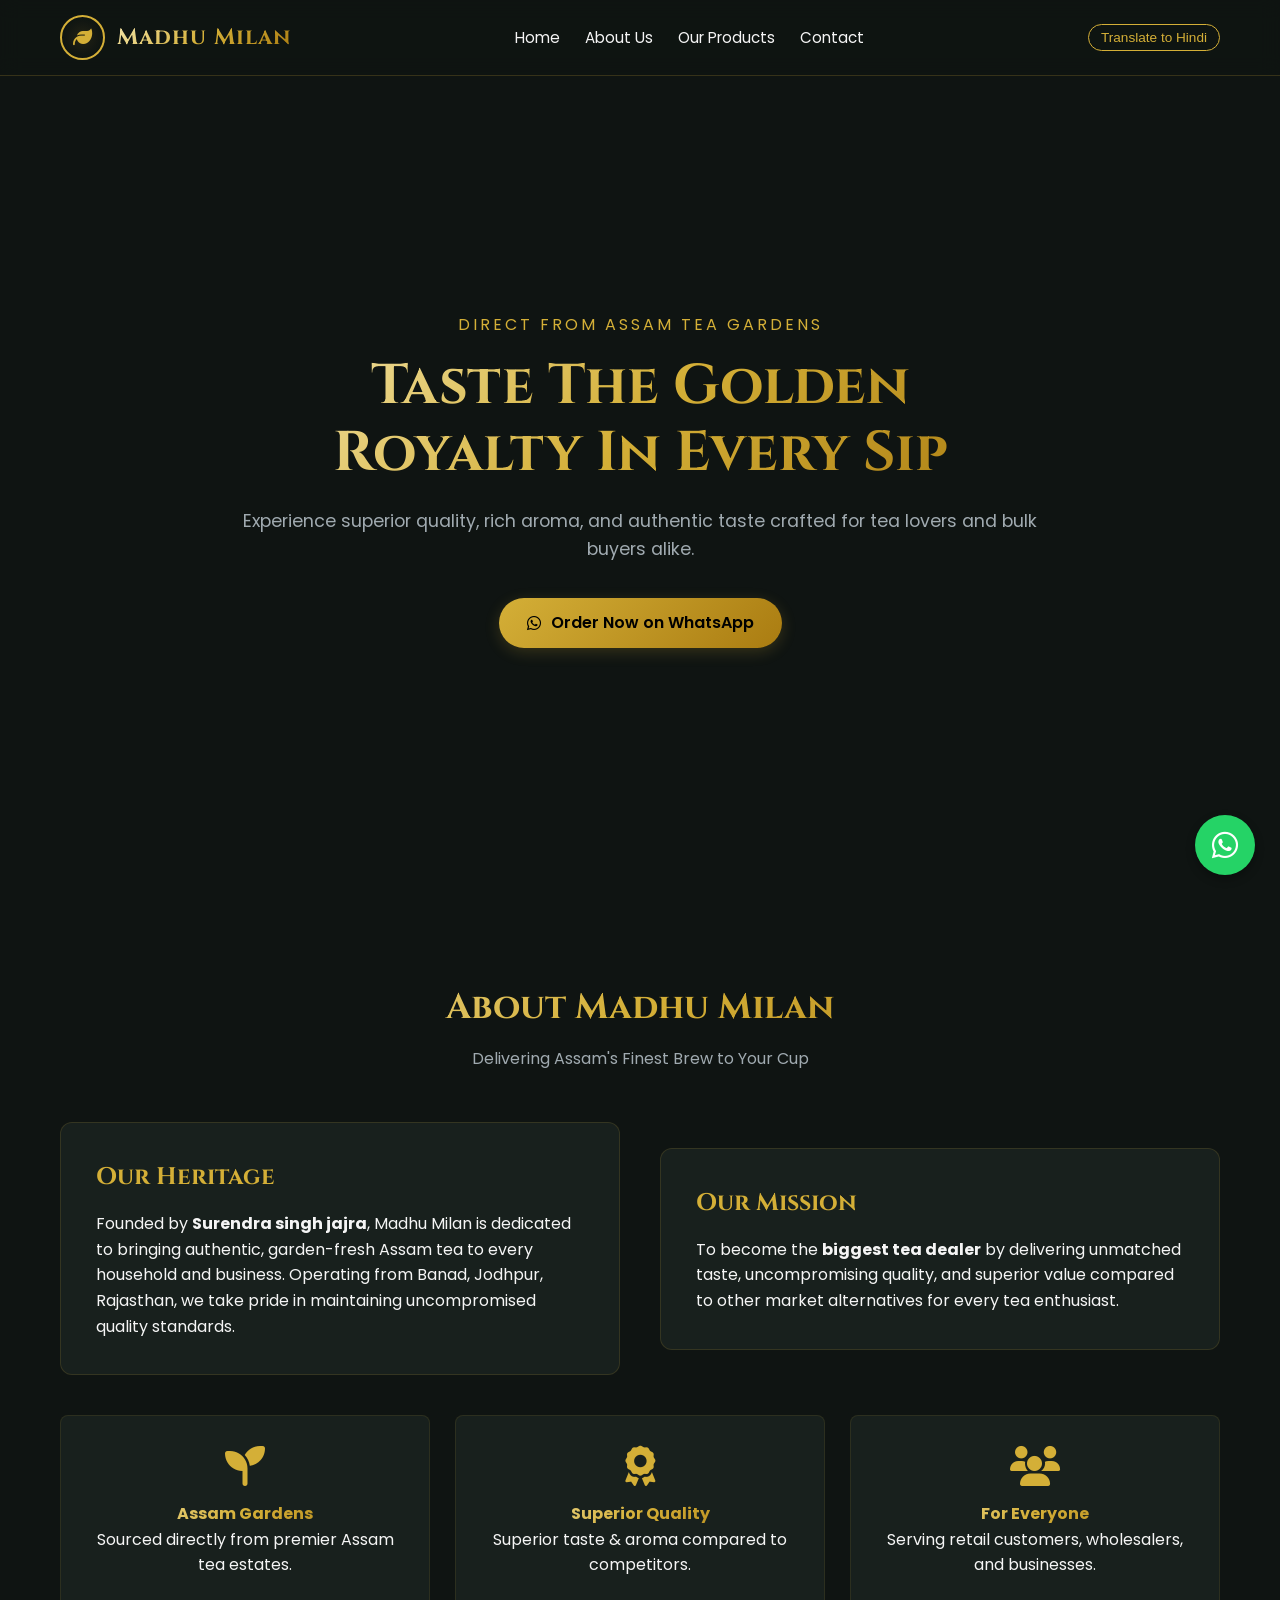
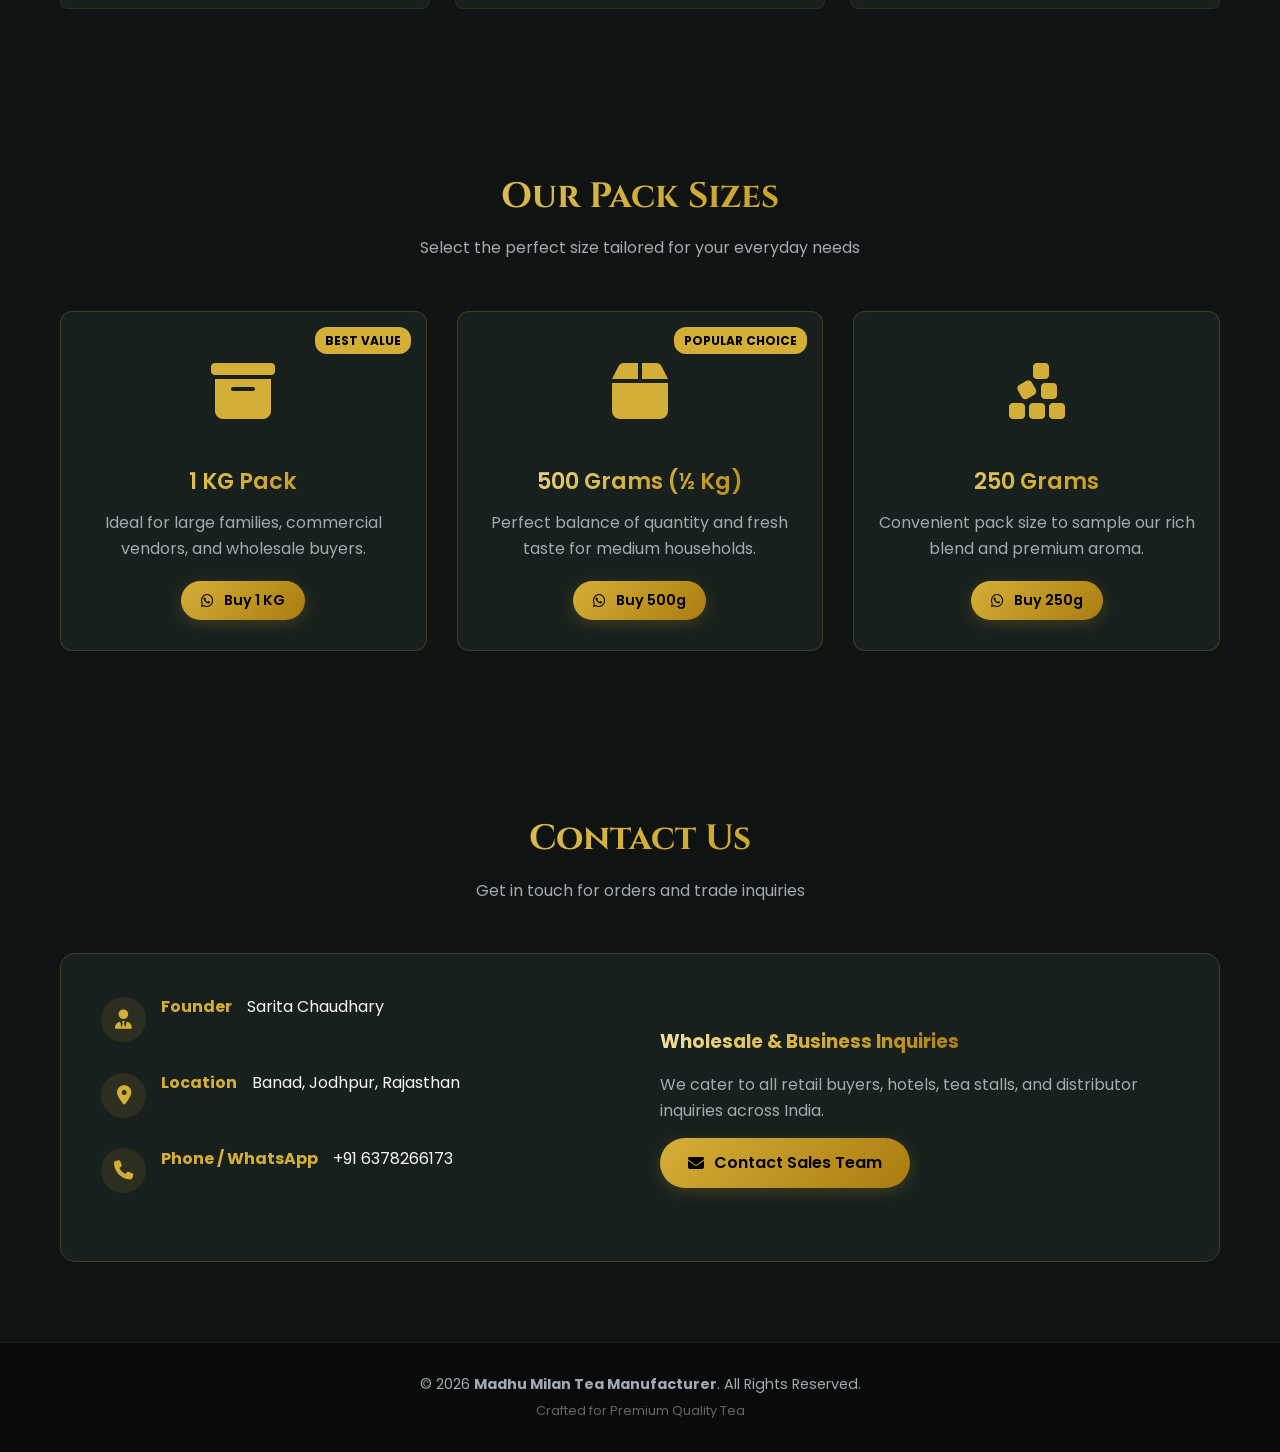
==== index.html @ 07d6284e "Update founder's name in about section" ====
<!DOCTYPE html>
<html lang="en">
<head>
    <meta charset="UTF-8">
    <meta name="viewport" content="width=device-width, initial-scale=1.0">
    <title>Madhu Milan Tea | Premium Assam Tea</title>
    <!-- Google Fonts -->
    <link rel="preconnect" href="https://fonts.googleapis.com">
    <link rel="preconnect" href="https://fonts.gstatic.com" crossorigin>
    <link href="https://fonts.googleapis.com/css2?family=Cinzel:wght@500;700&family=Poppins:wght@300;400;600&family=Rozha+One&display=swap" rel="stylesheet">
    <!-- FontAwesome Icons -->
    <link rel="stylesheet" href="https://cdnjs.cloudflare.com/ajax/libs/font-awesome/6.4.0/css/all.min.css">
    
    <style>
        /* Modern CSS Reset & Gold Theme Variables */
        :root {
            --gold-primary: #D4AF37;
            --gold-light: #F3E5AB;
            --gold-dark: #AA7C11;
            --dark-bg: #0F1412;
            --card-bg: #18201D;
            --text-light: #F5F5F5;
            --text-muted: #A0AAB0;
            --font-heading: 'Cinzel', serif;
            --font-body: 'Poppins', sans-serif;
            --font-hindi: 'Rozha One', serif;
        }

        * {
            margin: 0;
            padding: 0;
            box-sizing: border-box;
            scroll-behavior: smooth;
        }

        body {
            background-color: var(--dark-bg);
            color: var(--text-light);
            font-family: var(--font-body);
            line-height: 1.6;
            overflow-x: hidden;
        }

        /* Gold Gradient Elements */
        .gold-text {
            background: linear-gradient(135deg, var(--gold-light), var(--gold-primary), var(--gold-dark));
            -webkit-background-clip: text;
            -webkit-text-fill-color: transparent;
        }

        .gold-btn {
            background: linear-gradient(135deg, var(--gold-primary), var(--gold-dark));
            color: #000;
            padding: 12px 28px;
            border: none;
            border-radius: 30px;
            font-weight: 600;
            cursor: pointer;
            transition: all 0.3s ease;
            text-decoration: none;
            display: inline-flex;
            align-items: center;
            gap: 10px;
            box-shadow: 0 4px 15px rgba(212, 175, 55, 0.2);
        }

        .gold-btn:hover {
            transform: translateY(-2px);
            box-shadow: 0 6px 20px rgba(212, 175, 55, 0.4);
            background: linear-gradient(135deg, #E6C200, var(--gold-primary));
        }

        /* Header / Navigation */
        header {
            position: fixed;
            top: 0;
            width: 100%;
            background: rgba(15, 20, 18, 0.9);
            backdrop-filter: blur(10px);
            z-index: 1000;
            border-bottom: 1px solid rgba(212, 175, 55, 0.2);
        }

        .navbar {
            display: flex;
            justify-content: space-between;
            align-items: center;
            max-width: 1200px;
            margin: 0 auto;
            padding: 15px 20px;
        }

        .logo-container {
            display: flex;
            align-items: center;
            gap: 12px;
        }

        /* Custom Dynamic Logo Placeholder */
        .logo-icon {
            width: 45px;
            height: 45px;
            border: 2px solid var(--gold-primary);
            border-radius: 50%;
            display: flex;
            justify-content: center;
            align-items: center;
            color: var(--gold-primary);
            font-size: 1.2rem;
            background: radial-gradient(circle, rgba(212,175,55,0.1) 0%, rgba(0,0,0,0) 70%);
        }

        .logo-text {
            font-family: var(--font-heading);
            font-size: 1.4rem;
            font-weight: 700;
            letter-spacing: 1px;
        }

        .nav-links {
            display: flex;
            list-style: none;
            gap: 25px;
            align-items: center;
        }

        .nav-links a {
            color: var(--text-light);
            text-decoration: none;
            font-size: 0.95rem;
            transition: color 0.3s;
        }

        .nav-links a:hover {
            color: var(--gold-primary);
        }

        .lang-switch {
            background: transparent;
            border: 1px solid var(--gold-primary);
            color: var(--gold-primary);
            padding: 5px 12px;
            border-radius: 20px;
            cursor: pointer;
            font-size: 0.85rem;
            transition: all 0.3s;
        }

        .lang-switch:hover {
            background: var(--gold-primary);
            color: #000;
        }

        /* Hero Section */
        .hero {
            min-height: 100vh;
            display: flex;
            align-items: center;
            justify-content: center;
            text-align: center;
            background: linear-gradient(rgba(15, 20, 18, 0.85), rgba(15, 20, 18, 0.95)), 
                        url('https://images.unsplash.com/photo-1576092768241-dec231879fc3?auto=format&fit=crop&q=80&w=1920') center/cover no-repeat;
            padding: 120px 20px 60px;
        }

        .hero-content {
            max-width: 800px;
        }

        .hero-subtitle {
            font-size: 1rem;
            text-transform: uppercase;
            letter-spacing: 3px;
            color: var(--gold-primary);
            margin-bottom: 15px;
        }

        .hero-title {
            font-family: var(--font-heading);
            font-size: 3.5rem;
            margin-bottom: 20px;
            line-height: 1.2;
        }

        .hero-desc {
            color: var(--text-muted);
            font-size: 1.1rem;
            margin-bottom: 35px;
        }

        /* Sections General */
        section {
            padding: 80px 20px;
            max-width: 1200px;
            margin: 0 auto;
        }

        .section-title {
            text-align: center;
            margin-bottom: 50px;
        }

        .section-title h2 {
            font-family: var(--font-heading);
            font-size: 2.2rem;
            margin-bottom: 10px;
        }

        .section-title p {
            color: var(--text-muted);
        }

        /* About Section */
        .about-grid {
            display: grid;
            grid-template-columns: 1fr 1fr;
            gap: 40px;
            align-items: center;
        }

        .about-card {
            background: var(--card-bg);
            border: 1px solid rgba(212, 175, 55, 0.15);
            padding: 35px;
            border-radius: 12px;
            position: relative;
        }

        .about-card h3 {
            font-family: var(--font-heading);
            color: var(--gold-primary);
            margin-bottom: 15px;
            font-size: 1.5rem;
        }

        /* Features / Why Choose Us */
        .features-grid {
            display: grid;
            grid-template-columns: repeat(auto-fit, minmax(250px, 1fr));
            gap: 25px;
            margin-top: 40px;
        }

        .feature-box {
            background: var(--card-bg);
            border: 1px solid rgba(212, 175, 55, 0.1);
            padding: 30px;
            border-radius: 8px;
            text-align: center;
            transition: transform 0.3s ease;
        }

        .feature-box:hover {
            transform: translateY(-5px);
            border-color: var(--gold-primary);
        }

        .feature-box i {
            font-size: 2.5rem;
            color: var(--gold-primary);
            margin-bottom: 15px;
        }

        /* Products Section */
        .products-grid {
            display: grid;
            grid-template-columns: repeat(auto-fit, minmax(280px, 1fr));
            gap: 30px;
        }

        .product-card {
            background: var(--card-bg);
            border: 1px solid rgba(212, 175, 55, 0.2);
            border-radius: 12px;
            overflow: hidden;
            text-align: center;
            padding: 30px 20px;
            position: relative;
            transition: transform 0.3s ease;
        }

        .product-card:hover {
            transform: translateY(-8px);
            box-shadow: 0 10px 30px rgba(0,0,0,0.5);
        }

        .product-badge {
            position: absolute;
            top: 15px;
            right: 15px;
            background: var(--gold-primary);
            color: #000;
            font-size: 0.75rem;
            font-weight: 700;
            padding: 4px 10px;
            border-radius: 12px;
            text-transform: uppercase;
        }

        .product-icon {
            font-size: 4rem;
            color: var(--gold-primary);
            margin-bottom: 20px;
        }

        .product-title {
            font-size: 1.4rem;
            font-weight: 600;
            margin-bottom: 10px;
        }

        /* Contact Section */
        .contact-container {
            background: var(--card-bg);
            border: 1px solid rgba(212, 175, 55, 0.2);
            border-radius: 15px;
            padding: 40px;
            display: grid;
            grid-template-columns: 1fr 1fr;
            gap: 40px;
        }

        .contact-info div {
            display: flex;
            align-items: center;
            gap: 15px;
            margin-bottom: 25px;
        }

        .contact-info i {
            width: 45px;
            height: 45px;
            background: rgba(212, 175, 55, 0.1);
            border-radius: 50%;
            display: flex;
            align-items: center;
            justify-content: center;
            color: var(--gold-primary);
            font-size: 1.2rem;
        }

        /* Footer */
        footer {
            background: #080B0A;
            border-top: 1px solid rgba(212, 175, 55, 0.1);
            padding: 30px 20px;
            text-align: center;
            color: var(--text-muted);
            font-size: 0.9rem;
        }

        /* Floating WhatsApp Button */
        .whatsapp-float {
            position: fixed;
            bottom: 25px;
            right: 25px;
            width: 60px;
            height: 60px;
            background-color: #25d366;
            color: #FFF;
            border-radius: 50px;
            text-align: center;
            font-size: 30px;
            box-shadow: 0 4px 10px rgba(0,0,0,0.3);
            z-index: 100;
            display: flex;
            align-items: center;
            justify-content: center;
            text-decoration: none;
            transition: transform 0.3s;
        }

        .whatsapp-float:hover {
            transform: scale(1.1);
        }

        /* Responsive Design */
        @media (max-width: 768px) {
            .hero-title { font-size: 2.3rem; }
            .about-grid, .contact-container { grid-template-columns: 1fr; }
            .nav-links { display: none; } /* Simplified for single layout */
        }
    </style>
</head>
<body>

    <!-- Navigation Header -->
    <header>
        <nav class="navbar">
            <div class="logo-container">
                <div class="logo-icon">
                    <i class="fa-solid fa-leaf"></i>
                </div>
                <div class="logo-text gold-text" id="brand-logo">Madhu Milan</div>
            </div>
            <ul class="nav-links">
                <li><a href="#home" id="nav-home">Home</a></li>
                <li><a href="#about" id="nav-about">About Us</a></li>
                <li><a href="#products" id="nav-products">Our Products</a></li>
                <li><a href="#contact" id="nav-contact">Contact</a></li>
            </ul>
            <button class="lang-switch" onclick="toggleLanguage()" id="lang-btn">Translate to Hindi</button>
        </nav>
    </header>

    <!-- Hero Section -->
    <section id="home" class="hero">
        <div class="hero-content">
            <p class="hero-subtitle" id="hero-sub">Direct From Assam Tea Gardens</p>
            <h1 class="hero-title gold-text" id="hero-main">Taste The Golden Royalty In Every Sip</h1>
            <p class="hero-desc" id="hero-desc">Experience superior quality, rich aroma, and authentic taste crafted for tea lovers and bulk buyers alike.</p>
            <a href="https://wa.me/916378266173?text=Hello,%20I%20am%20interested%20in%20buying%20Madhu%20Milan%20Tea." class="gold-btn">
                <i class="fa-brands fa-whatsapp"></i> <span id="hero-btn">Order Now on WhatsApp</span>
            </a>
        </div>
    </section>

    <!-- About Section -->
    <section id="about">
        <div class="section-title">
            <h2 class="gold-text" id="about-title">About Madhu Milan</h2>
            <p id="about-subtitle">Delivering Assam's Finest Brew to Your Cup</p>
        </div>
        <div class="about-grid">
            <div class="about-card">
                <h3 id="founder-title">Our Heritage</h3>
                <p id="founder-desc">Founded by <strong>Surendra singh jajra</strong>, Madhu Milan is dedicated to bringing authentic, garden-fresh Assam tea to every household and business. Operating from Banad, Jodhpur, Rajasthan, we take pride in maintaining uncompromised quality standards.</p>
            </div>
            <div class="about-card">
                <h3 id="mission-title">Our Mission</h3>
                <p id="mission-desc">To become the <strong>biggest tea dealer</strong> by delivering unmatched taste, uncompromising quality, and superior value compared to other market alternatives for every tea enthusiast.</p>
            </div>
        </div>

        <!-- Features Grid -->
        <div class="features-grid">
            <div class="feature-box">
                <i class="fa-solid fa-seedling"></i>
                <h4 class="gold-text" id="f1-title">Assam Gardens</h4>
                <p id="f1-desc">Sourced directly from premier Assam tea estates.</p>
            </div>
            <div class="feature-box">
                <i class="fa-solid fa-award"></i>
                <h4 class="gold-text" id="f2-title">Superior Quality</h4>
                <p id="f2-desc">Superior taste & aroma compared to competitors.</p>
            </div>
            <div class="feature-box">
                <i class="fa-solid fa-users"></i>
                <h4 class="gold-text" id="f3-title">For Everyone</h4>
                <p id="f3-desc">Serving retail customers, wholesalers, and businesses.</p>
            </div>
        </div>
    </section>

    <!-- Products Section -->
    <section id="products">
        <div class="section-title">
            <h2 class="gold-text" id="products-title">Our Pack Sizes</h2>
            <p id="products-subtitle">Select the perfect size tailored for your everyday needs</p>
        </div>
        <div class="products-grid">
            
            <!-- Product Item 1 -->
            <div class="product-card">
                <span class="product-badge">Best Value</span>
                <div class="product-icon"><i class="fa-solid fa-box-archive"></i></div>
                <div class="product-title gold-text">1 KG Pack</div>
                <p style="color: var(--text-muted); margin-bottom: 20px;" id="p1-desc">Ideal for large families, commercial vendors, and wholesale buyers.</p>
                <a href="https://wa.me/916378266173?text=Hi,%20I%20want%20to%20order%20the%201%20KG%20pack." class="gold-btn" style="padding: 8px 20px; font-size: 0.9rem;">
                    <i class="fa-brands fa-whatsapp"></i> <span class="order-btn-text">Buy 1 KG</span>
                </a>
            </div>

            <!-- Product Item 2 -->
            <div class="product-card">
                <span class="product-badge">Popular Choice</span>
                <div class="product-icon"><i class="fa-solid fa-box"></i></div>
                <div class="product-title gold-text">500 Grams (½ Kg)</div>
                <p style="color: var(--text-muted); margin-bottom: 20px;" id="p2-desc">Perfect balance of quantity and fresh taste for medium households.</p>
                <a href="https://wa.me/916378266173?text=Hi,%20I%20want%20to%20order%20the%20500g%20pack." class="gold-btn" style="padding: 8px 20px; font-size: 0.9rem;">
                    <i class="fa-brands fa-whatsapp"></i> <span class="order-btn-text">Buy 500g</span>
                </a>
            </div>

            <!-- Product Item 3 -->
            <div class="product-card">
                <div class="product-icon"><i class="fa-solid fa-cubes-stacked"></i></div>
                <div class="product-title gold-text">250 Grams</div>
                <p style="color: var(--text-muted); margin-bottom: 20px;" id="p3-desc">Convenient pack size to sample our rich blend and premium aroma.</p>
                <a href="https://wa.me/916378266173?text=Hi,%20I%20want%20to%20order%20the%20250g%20pack." class="gold-btn" style="padding: 8px 20px; font-size: 0.9rem;">
                    <i class="fa-brands fa-whatsapp"></i> <span class="order-btn-text">Buy 250g</span>
                </a>
            </div>

        </div>
    </section>

    <!-- Contact & Location Section -->
    <section id="contact">
        <div class="section-title">
            <h2 class="gold-text" id="contact-title">Contact Us</h2>
            <p id="contact-subtitle">Get in touch for orders and trade inquiries</p>
        </div>
        <div class="contact-container">
            <div class="contact-info">
                <div>
                    <i class="fa-solid fa-user-tie"></i>
                    <div>
                        <strong style="color: var(--gold-primary);" id="lbl-founder">Founder</strong>
                        <p>Sarita Chaudhary</p>
                    </div>
                </div>
                <div>
                    <i class="fa-solid fa-location-dot"></i>
                    <div>
                        <strong style="color: var(--gold-primary);" id="lbl-location">Location</strong>
                        <p>Banad, Jodhpur, Rajasthan</p>
                    </div>
                </div>
                <div>
                    <i class="fa-solid fa-phone"></i>
                    <div>
                        <strong style="color: var(--gold-primary);" id="lbl-phone">Phone / WhatsApp</strong>
                        <p>+91 6378266173</p>
                    </div>
                </div>
            </div>
            
            <div style="display: flex; flex-direction: column; justify-content: center; align-items: flex-start; gap: 15px;">
                <h3 class="gold-text" id="trade-title">Wholesale & Business Inquiries</h3>
                <p style="color: var(--text-muted);" id="trade-desc">We cater to all retail buyers, hotels, tea stalls, and distributor inquiries across India.</p>
                <a href="https://wa.me/916378266173?text=Hello,%20I%20have%20a%20business/bulk%20inquiry%20for%20Madhu%20Milan%20Tea." class="gold-btn">
                    <i class="fa-solid fa-envelope"></i> <span id="trade-btn">Contact Sales Team</span>
                </a>
            </div>
        </div>
    </section>

    <!-- Footer -->
    <footer>
        <p>&copy; 2026 <strong>Madhu Milan Tea Manufacturer</strong>. All Rights Reserved.</p>
        <p style="margin-top: 5px; font-size: 0.8rem; color: #666;">Crafted for Premium Quality Tea</p>
    </footer>

    <!-- Floating WhatsApp Button -->
    <a href="https://wa.me/916378266173" class="whatsapp-float" target="_blank" aria-label="WhatsApp">
        <i class="fa-brands fa-whatsapp"></i>
    </a>

    <!-- Dynamic Translation Script -->
    <script>
        let currentLang = 'en';

        const translations = {
            hi: {
                "nav-home": "होम",
                "nav-about": "हमारे बारे में",
                "nav-products": "हमारे उत्पाद",
                "nav-contact": "संपर्क करें",
                "hero-sub": "असम के चाय बागानों से सीधे",
                "hero-main": "हर चुस्की में शाही स्वाद और ताजगी",
                "hero-desc": "चाय प्रेमियों और थोक खरीदारों के लिए निर्मित उत्कृष्ट गुणवत्ता और प्रामाणिक असम का स्वाद।",
                "hero-btn": "व्हाट्सएप पर आर्डर करें",
                "about-title": "मधु मिलन के बारे में",
                "about-subtitle": "आपकी कप में असम की बेहतरीन चाय",
                "founder-title": "हमारी विरासत",
                "founder-desc": "संस्थापक <strong>सरिता चौधरी</strong> द्वारा स्थापित, मधु मिलन हर घर तक असम के प्रीमियम बागानों की ताज़ा चाय पहुँचाने के लिए प्रतिबद्ध है। बानाड़, जोधपुर, राजस्थान से संचालित।",
                "mission-title": "हमारा उद्देश्य",
                "mission-desc": "अन्य ब्रांड्स से बेहतर गुणवत्ता देकर देश का <strong>सबसे बड़ा चाय डीलर</strong> बनना।",
                "f1-title": "असम के बागान",
                "f1-desc": "सीधे प्रीमियम असम चाय बागानों से प्राप्त।",
                "f2-title": "बेहतरीन गुणवत्ता",
                "f2-desc": "अद्वितीय स्वाद और मनमोहक सुगंध।",
                "f3-title": "सभी के लिए",
                "f3-desc": "खुदरा और थोक विक्रेताओं के लिए उपलब्ध।",
                "products-title": "हमारे उपलब्ध साइज़",
                "products-subtitle": "अपनी ज़रूरत के अनुसार साइज़ चुनें",
                "p1-desc": "बड़े परिवारों, चाय विक्रेताओं और थोक खरीदारों के लिए उपयुक्त pack।",
                "p2-desc": "मध्यम परिवारों के लिए सही मात्रा और ताजगी का मिश्रण।",
                "p3-desc": "उत्कृष्ट सुगंध और स्वाद जांचने के लिए सुविधाजनक पैक।",
                "contact-title": "संपर्क करें",
                "contact-subtitle": "ऑर्डर और व्यापार संबंधी पूछताछ के लिए संपर्क करें",
                "lbl-founder": "संस्थापक",
                "lbl-location": "स्थान",
                "lbl-phone": "फ़ोन / व्हाट्सएप",
                "trade-title": "थोक एवं व्यापार पूछताछ",
                "trade-desc": "हम भारत भर में रिटेल खरीदारों, होटलों और वितरकों को आपूर्ति करते हैं।",
                "trade-btn": "सेल्स टीम से बात करें",
                "lang-btn": "English में बदलें"
            },
            en: {
                "nav-home": "Home",
                "nav-about": "About Us",
                "nav-products": "Our Products",
                "nav-contact": "Contact",
                "hero-sub": "Direct From Assam Tea Gardens",
                "hero-main": "Taste The Golden Royalty In Every Sip",
                "hero-desc": "Experience superior quality, rich aroma, and authentic taste crafted for tea lovers and bulk buyers alike.",
                "hero-btn": "Order Now on WhatsApp",
                "about-title": "About Madhu Milan",
                "about-subtitle": "Delivering Assam's Finest Brew to Your Cup",
                "founder-title": "Our Heritage",
                "founder-desc": "Founded by <strong>Sarita Chaudhary</strong>, Madhu Milan is dedicated to bringing authentic, garden-fresh Assam tea to every household and business. Operating from Banad, Jodhpur, Rajasthan, we take pride in maintaining uncompromised quality standards.",
                "mission-title": "Our Mission",
                "mission-desc": "To become the <strong>biggest tea dealer</strong> by delivering unmatched taste, uncompromising quality, and superior value compared to other market alternatives for every tea enthusiast.",
                "f1-title": "Assam Gardens",
                "f1-desc": "Sourced directly from premier Assam tea estates.",
                "f2-title": "Superior Quality",
                "f2-desc": "Superior taste & aroma compared to competitors.",
                "f3-title": "For Everyone",
                "f3-desc": "Serving retail customers, wholesalers, and businesses.",
                "products-title": "Our Pack Sizes",
                "products-subtitle": "Select the perfect size tailored for your everyday needs",
                "p1-desc": "Ideal for large families, commercial vendors, and wholesale buyers.",
                "p2-desc": "Perfect balance of quantity and fresh taste for medium households.",
                "p3-desc": "Convenient pack size to sample our rich blend and premium aroma.",
                "contact-title": "Contact Us",
                "contact-subtitle": "Get in touch for orders and trade inquiries",
                "lbl-founder": "Founder",
                "lbl-location": "Location",
                "lbl-phone": "Phone / WhatsApp",
                "trade-title": "Wholesale & Business Inquiries",
                "trade-desc": "We cater to all retail buyers, hotels, tea stalls, and distributor inquiries across India.",
                "trade-btn": "Contact Sales Team",
                "lang-btn": "Translate to Hindi"
            }
        };

        function toggleLanguage() {
            currentLang = currentLang === 'en' ? 'hi' : 'en';
            const langData = translations[currentLang];
            
            for (let id in langData) {
                const element = document.getElementById(id);
                if (element) {
                    element.innerHTML = langData[id];
                }
            }
        }
    </script>
</body>
</html>
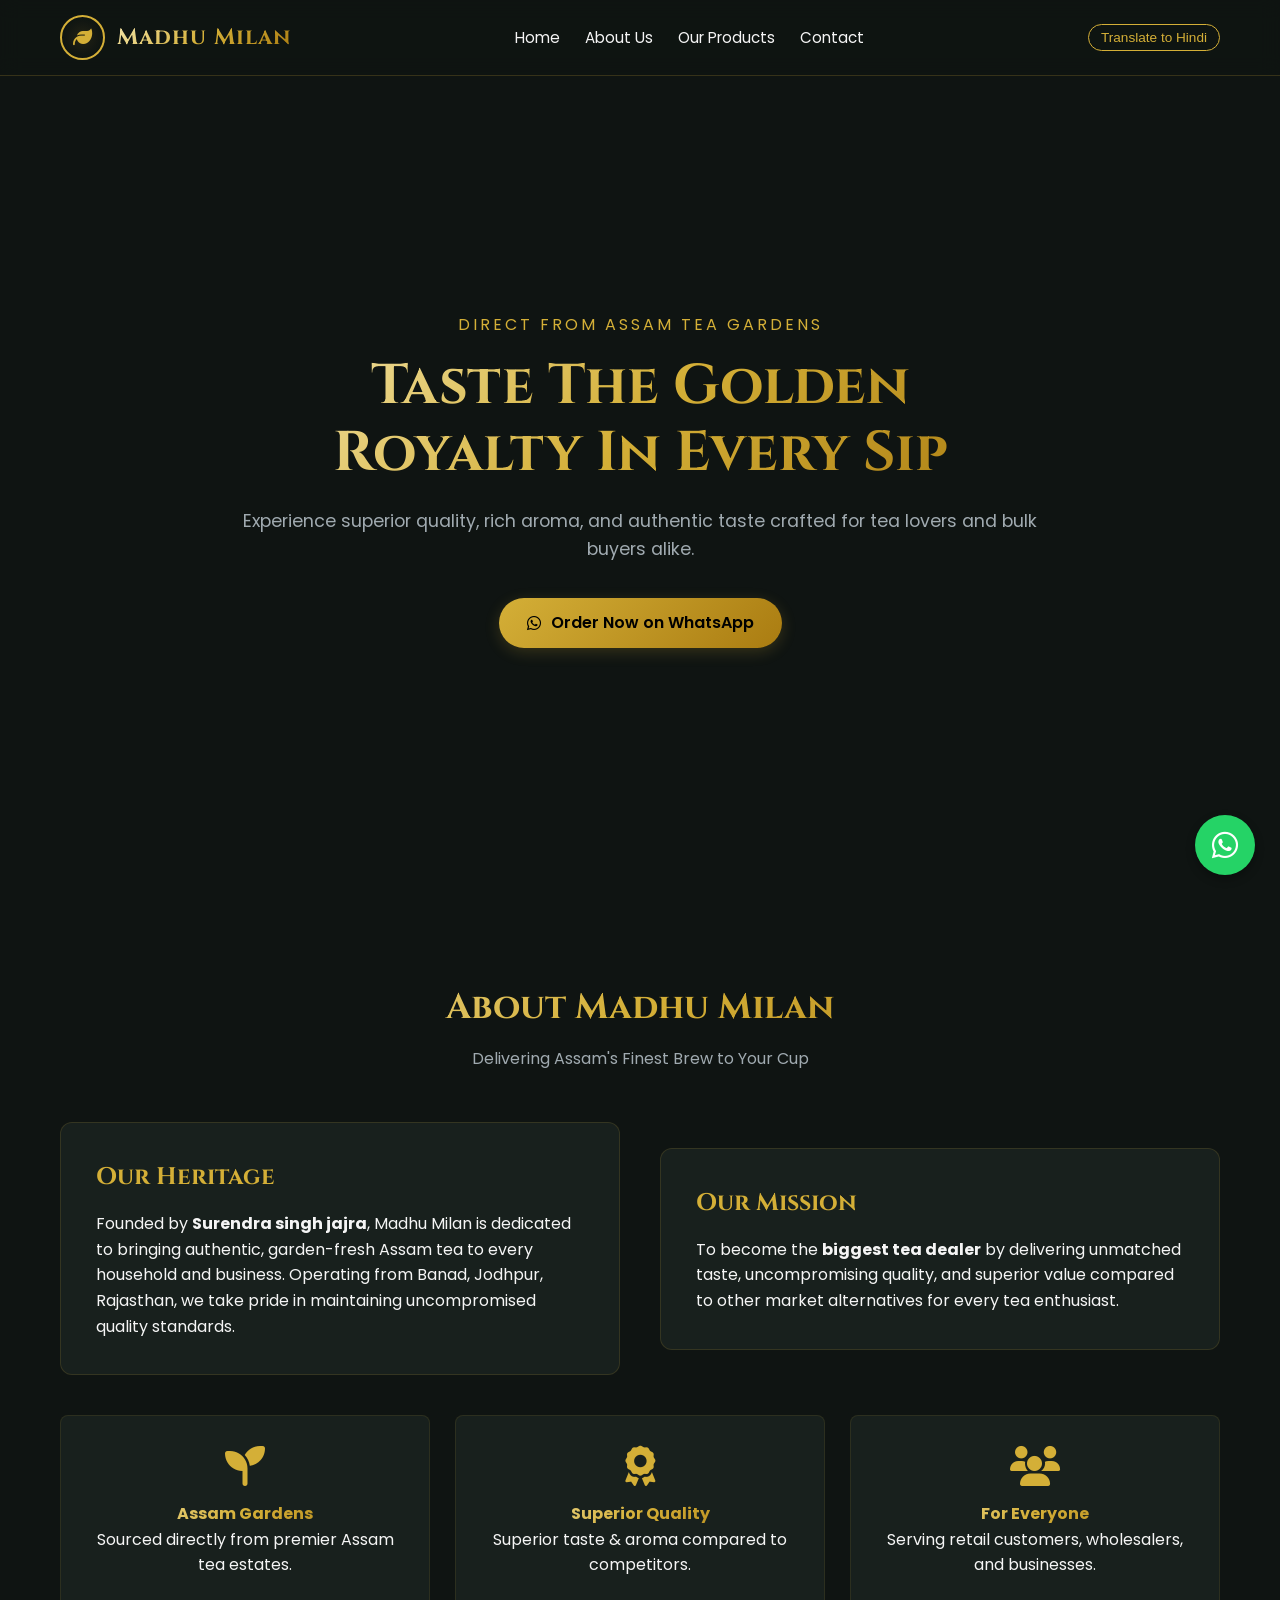
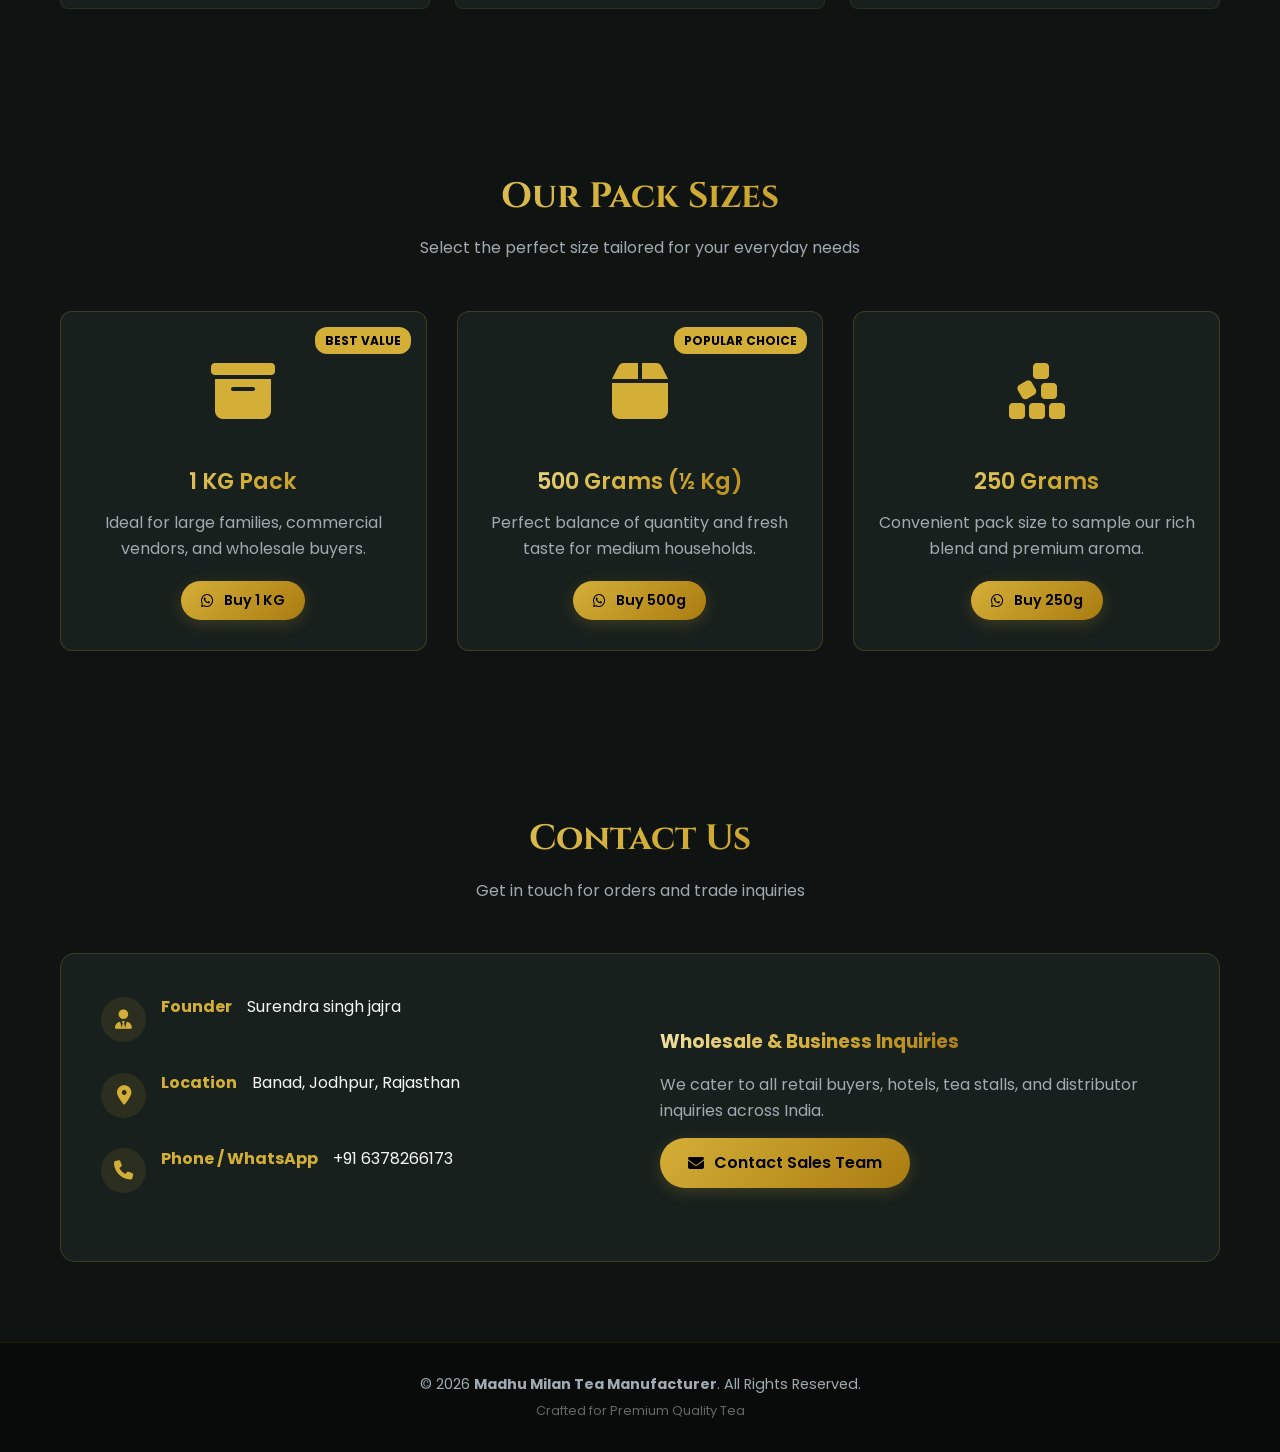
==== commit a783139d: "Update founder information in index.html" ====
--- a/index.html
+++ b/index.html
@@ -507,7 +507,7 @@
                     <i class="fa-solid fa-user-tie"></i>
                     <div>
                         <strong style="color: var(--gold-primary);" id="lbl-founder">Founder</strong>
-                        <p>Sarita Chaudhary</p>
+                        <p>Surendra singh jajra</p>
                     </div>
                 </div>
                 <div>
@@ -600,7 +600,7 @@
                 "about-title": "About Madhu Milan",
                 "about-subtitle": "Delivering Assam's Finest Brew to Your Cup",
                 "founder-title": "Our Heritage",
-                "founder-desc": "Founded by <strong>Sarita Chaudhary</strong>, Madhu Milan is dedicated to bringing authentic, garden-fresh Assam tea to every household and business. Operating from Banad, Jodhpur, Rajasthan, we take pride in maintaining uncompromised quality standards.",
+                "founder-desc": "Founded by <strong>Surendra singh jajra</strong>, Madhu Milan is dedicated to bringing authentic, garden-fresh Assam tea to every household and business. Operating from Banad, Jodhpur, Rajasthan, we take pride in maintaining uncompromised quality standards.",
                 "mission-title": "Our Mission",
                 "mission-desc": "To become the <strong>biggest tea dealer</strong> by delivering unmatched taste, uncompromising quality, and superior value compared to other market alternatives for every tea enthusiast.",
                 "f1-title": "Assam Gardens",
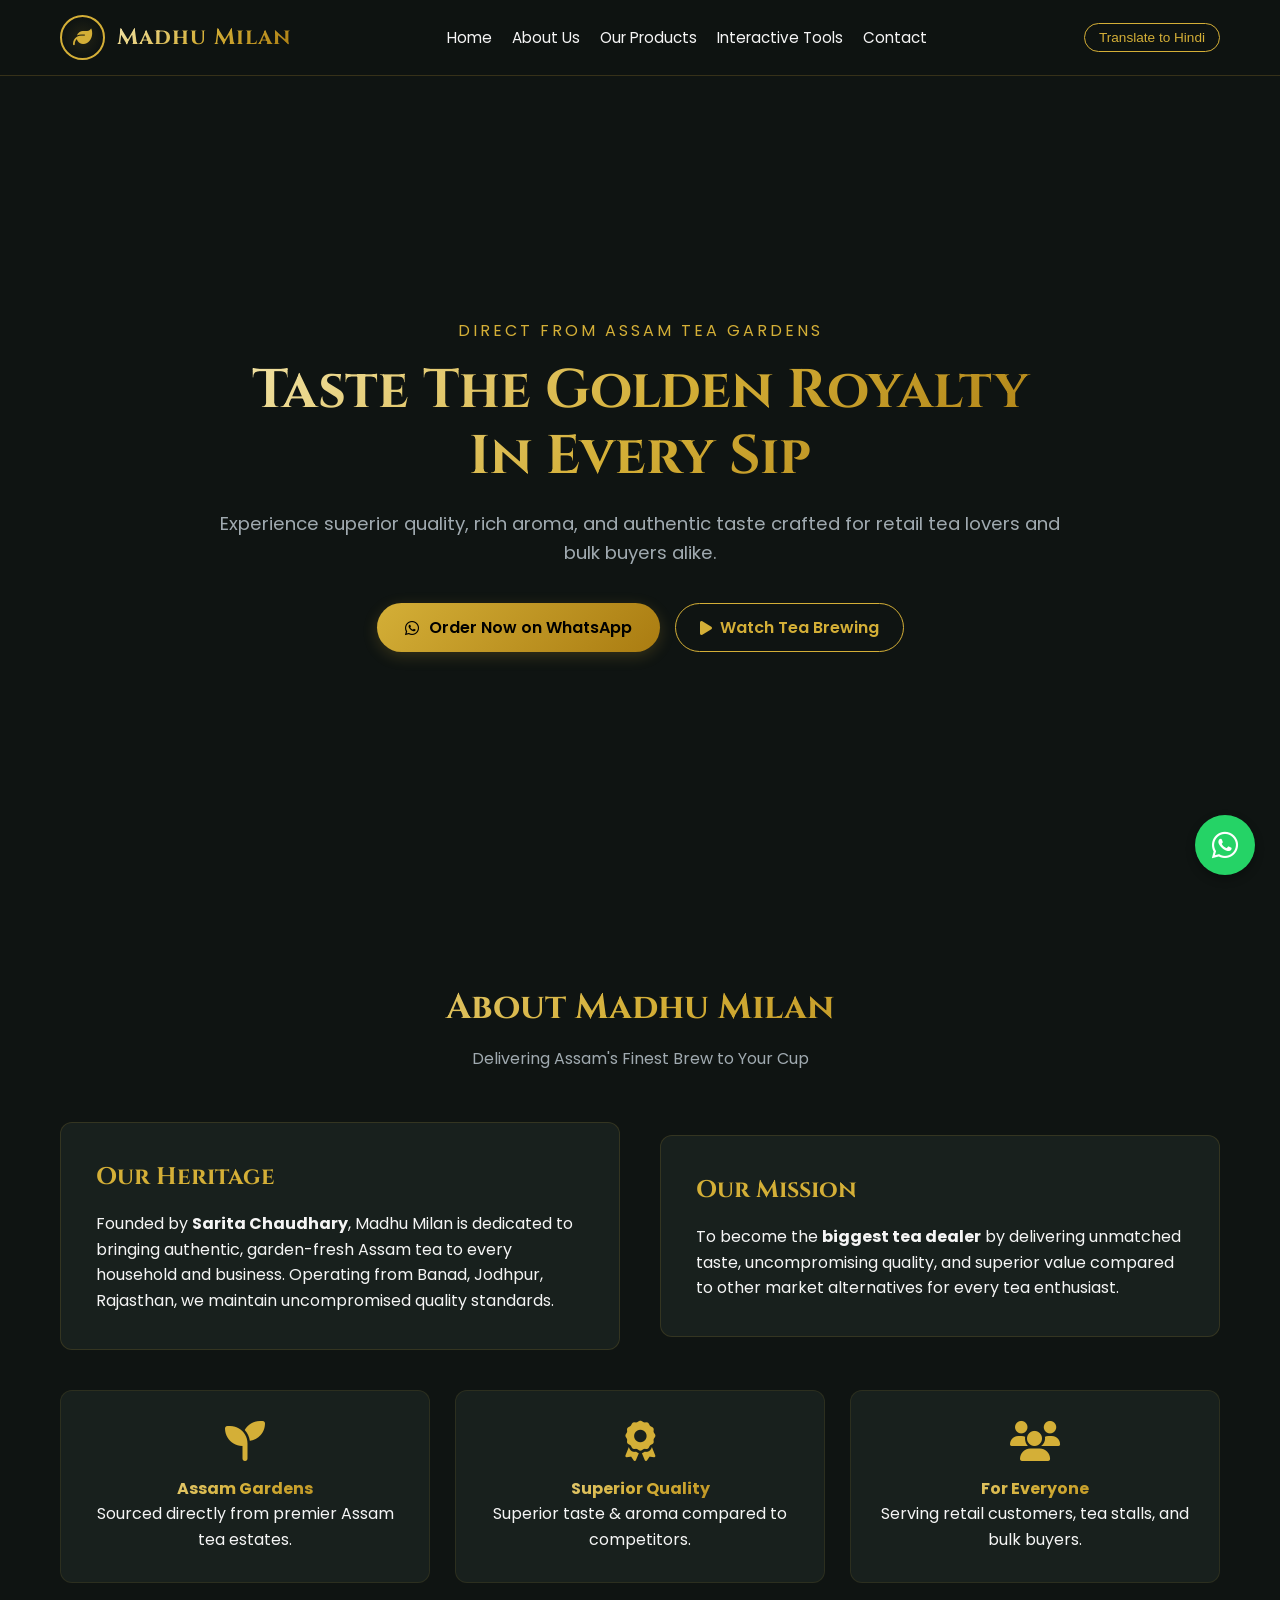
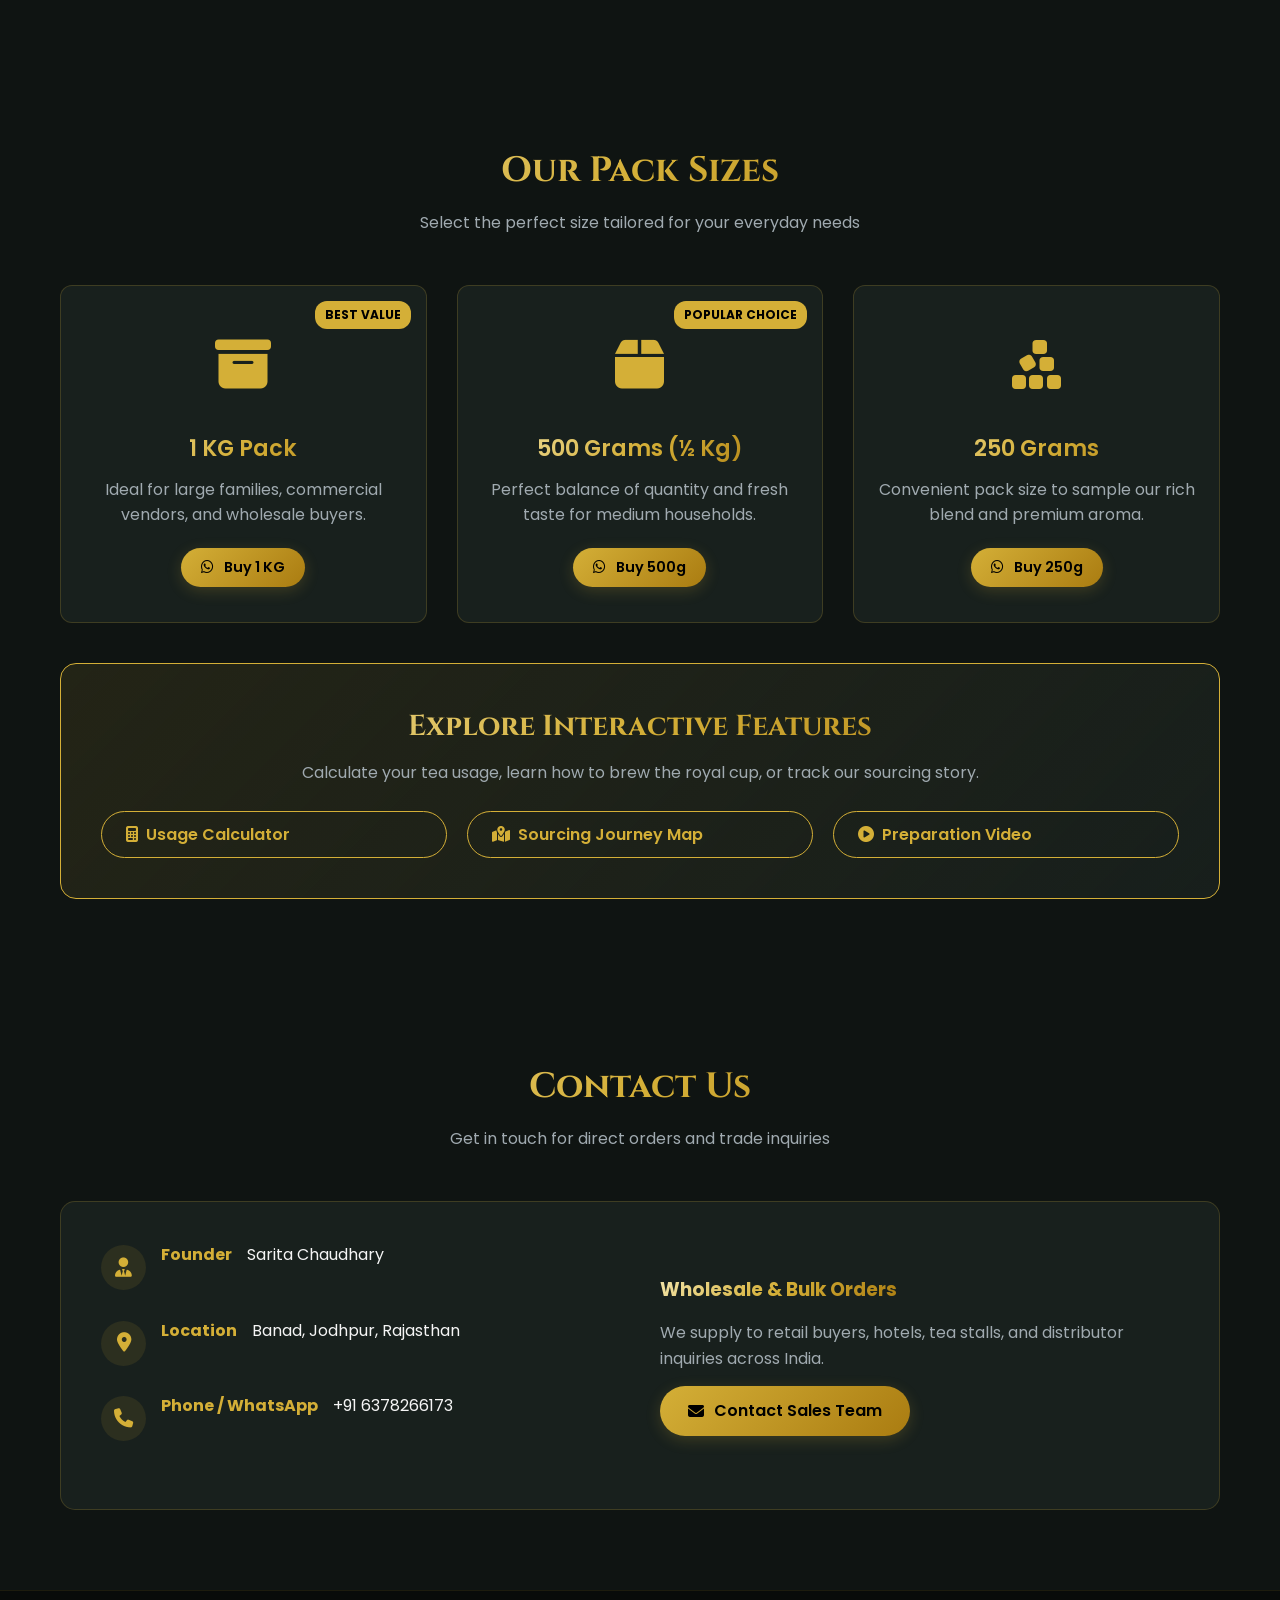
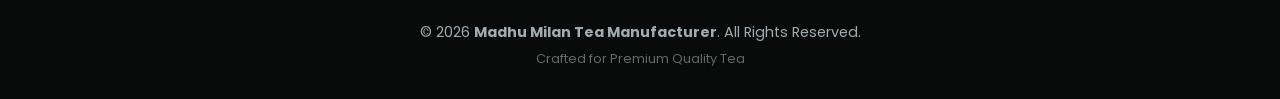
==== commit 4af46c8f: "Add initial HTML structure for Madhu Milan Tea website This HTML file contains the complete structur" ====
--- a/index.html
+++ b/index.html
@@ -3,16 +3,21 @@
 <head>
     <meta charset="UTF-8">
     <meta name="viewport" content="width=device-width, initial-scale=1.0">
-    <title>Madhu Milan Tea | Premium Assam Tea</title>
+    <title>Madhu Milan Tea | Premium Assam Tea Manufacturer</title>
+
     <!-- Google Fonts -->
     <link rel="preconnect" href="https://fonts.googleapis.com">
     <link rel="preconnect" href="https://fonts.gstatic.com" crossorigin>
     <link href="https://fonts.googleapis.com/css2?family=Cinzel:wght@500;700&family=Poppins:wght@300;400;600&family=Rozha+One&display=swap" rel="stylesheet">
+    
     <!-- FontAwesome Icons -->
     <link rel="stylesheet" href="https://cdnjs.cloudflare.com/ajax/libs/font-awesome/6.4.0/css/all.min.css">
     
+    <!-- Custom External CSS Stylesheet -->
+    <link rel="stylesheet" href="styles.css">
+
     <style>
-        /* Modern CSS Reset & Gold Theme Variables */
+        /* Base Gold Theme Fallback & Structure */
         :root {
             --gold-primary: #D4AF37;
             --gold-light: #F3E5AB;
@@ -41,7 +46,7 @@
             overflow-x: hidden;
         }
 
-        /* Gold Gradient Elements */
+        /* Gold Styling Elements */
         .gold-text {
             background: linear-gradient(135deg, var(--gold-light), var(--gold-primary), var(--gold-dark));
             -webkit-background-clip: text;
@@ -70,15 +75,35 @@
             background: linear-gradient(135deg, #E6C200, var(--gold-primary));
         }
 
-        /* Header / Navigation */
+        .outline-btn {
+            background: transparent;
+            border: 1px solid var(--gold-primary);
+            color: var(--gold-primary);
+            padding: 10px 24px;
+            border-radius: 30px;
+            font-weight: 600;
+            text-decoration: none;
+            display: inline-flex;
+            align-items: center;
+            gap: 8px;
+            transition: all 0.3s ease;
+        }
+
+        .outline-btn:hover {
+            background: var(--gold-primary);
+            color: #000;
+        }
+
+        /* Navigation Bar */
         header {
             position: fixed;
             top: 0;
             width: 100%;
-            background: rgba(15, 20, 18, 0.9);
+            background: rgba(15, 20, 18, 0.95);
             backdrop-filter: blur(10px);
             z-index: 1000;
             border-bottom: 1px solid rgba(212, 175, 55, 0.2);
+            transition: all 0.3s ease;
         }
 
         .navbar {
@@ -96,7 +121,6 @@
             gap: 12px;
         }
 
-        /* Custom Dynamic Logo Placeholder */
         .logo-icon {
             width: 45px;
             height: 45px;
@@ -120,7 +144,7 @@
         .nav-links {
             display: flex;
             list-style: none;
-            gap: 25px;
+            gap: 20px;
             align-items: center;
         }
 
@@ -139,7 +163,7 @@
             background: transparent;
             border: 1px solid var(--gold-primary);
             color: var(--gold-primary);
-            padding: 5px 12px;
+            padding: 6px 14px;
             border-radius: 20px;
             cursor: pointer;
             font-size: 0.85rem;
@@ -160,11 +184,11 @@
             text-align: center;
             background: linear-gradient(rgba(15, 20, 18, 0.85), rgba(15, 20, 18, 0.95)), 
                         url('https://images.unsplash.com/photo-1576092768241-dec231879fc3?auto=format&fit=crop&q=80&w=1920') center/cover no-repeat;
-            padding: 120px 20px 60px;
+            padding: 130px 20px 60px;
         }
 
         .hero-content {
-            max-width: 800px;
+            max-width: 850px;
         }
 
         .hero-subtitle {
@@ -177,18 +201,25 @@
 
         .hero-title {
             font-family: var(--font-heading);
-            font-size: 3.5rem;
+            font-size: 3.4rem;
             margin-bottom: 20px;
             line-height: 1.2;
         }
 
         .hero-desc {
             color: var(--text-muted);
-            font-size: 1.1rem;
+            font-size: 1.15rem;
             margin-bottom: 35px;
         }
 
-        /* Sections General */
+        .hero-actions {
+            display: flex;
+            justify-content: center;
+            gap: 15px;
+            flex-wrap: wrap;
+        }
+
+        /* General Section Layout */
         section {
             padding: 80px 20px;
             max-width: 1200px;
@@ -223,7 +254,6 @@
             border: 1px solid rgba(212, 175, 55, 0.15);
             padding: 35px;
             border-radius: 12px;
-            position: relative;
         }
 
         .about-card h3 {
@@ -233,7 +263,7 @@
             font-size: 1.5rem;
         }
 
-        /* Features / Why Choose Us */
+        /* Features */
         .features-grid {
             display: grid;
             grid-template-columns: repeat(auto-fit, minmax(250px, 1fr));
@@ -245,14 +275,8 @@
             background: var(--card-bg);
             border: 1px solid rgba(212, 175, 55, 0.1);
             padding: 30px;
-            border-radius: 8px;
+            border-radius: 12px;
             text-align: center;
-            transition: transform 0.3s ease;
-        }
-
-        .feature-box:hover {
-            transform: translateY(-5px);
-            border-color: var(--gold-primary);
         }
 
         .feature-box i {
@@ -261,7 +285,7 @@
             margin-bottom: 15px;
         }
 
-        /* Products Section */
+        /* Products Grid */
         .products-grid {
             display: grid;
             grid-template-columns: repeat(auto-fit, minmax(280px, 1fr));
@@ -272,16 +296,9 @@
             background: var(--card-bg);
             border: 1px solid rgba(212, 175, 55, 0.2);
             border-radius: 12px;
-            overflow: hidden;
             text-align: center;
-            padding: 30px 20px;
+            padding: 35px 20px;
             position: relative;
-            transition: transform 0.3s ease;
-        }
-
-        .product-card:hover {
-            transform: translateY(-8px);
-            box-shadow: 0 10px 30px rgba(0,0,0,0.5);
         }
 
         .product-badge {
@@ -298,7 +315,7 @@
         }
 
         .product-icon {
-            font-size: 4rem;
+            font-size: 3.5rem;
             color: var(--gold-primary);
             margin-bottom: 20px;
         }
@@ -307,6 +324,23 @@
             font-size: 1.4rem;
             font-weight: 600;
             margin-bottom: 10px;
+        }
+
+        /* Interactive Tools Section Banner */
+        .tools-banner {
+            background: linear-gradient(135deg, rgba(212,175,55,0.1), rgba(24,32,29,0.9));
+            border: 1px solid var(--gold-primary);
+            border-radius: 16px;
+            padding: 40px;
+            text-align: center;
+            margin-top: 40px;
+        }
+
+        .tools-grid {
+            display: grid;
+            grid-template-columns: repeat(auto-fit, minmax(220px, 1fr));
+            gap: 20px;
+            margin-top: 25px;
         }
 
         /* Contact Section */
@@ -374,11 +408,10 @@
             transform: scale(1.1);
         }
 
-        /* Responsive Design */
         @media (max-width: 768px) {
-            .hero-title { font-size: 2.3rem; }
+            .hero-title { font-size: 2.2rem; }
             .about-grid, .contact-container { grid-template-columns: 1fr; }
-            .nav-links { display: none; } /* Simplified for single layout */
+            .nav-links { display: none; }
         }
     </style>
 </head>
@@ -397,6 +430,7 @@
                 <li><a href="#home" id="nav-home">Home</a></li>
                 <li><a href="#about" id="nav-about">About Us</a></li>
                 <li><a href="#products" id="nav-products">Our Products</a></li>
+                <li><a href="#features" id="nav-features">Interactive Tools</a></li>
                 <li><a href="#contact" id="nav-contact">Contact</a></li>
             </ul>
             <button class="lang-switch" onclick="toggleLanguage()" id="lang-btn">Translate to Hindi</button>
@@ -408,10 +442,16 @@
         <div class="hero-content">
             <p class="hero-subtitle" id="hero-sub">Direct From Assam Tea Gardens</p>
             <h1 class="hero-title gold-text" id="hero-main">Taste The Golden Royalty In Every Sip</h1>
-            <p class="hero-desc" id="hero-desc">Experience superior quality, rich aroma, and authentic taste crafted for tea lovers and bulk buyers alike.</p>
-            <a href="https://wa.me/916378266173?text=Hello,%20I%20am%20interested%20in%20buying%20Madhu%20Milan%20Tea." class="gold-btn">
-                <i class="fa-brands fa-whatsapp"></i> <span id="hero-btn">Order Now on WhatsApp</span>
-            </a>
+            <p class="hero-desc" id="hero-desc">Experience superior quality, rich aroma, and authentic taste crafted for retail tea lovers and bulk buyers alike.</p>
+            
+            <div class="hero-actions">
+                <a href="https://wa.me/916378266173?text=Hello,%20I%20am%20interested%20in%20buying%20Madhu%20Milan%20Tea." class="gold-btn">
+                    <i class="fa-brands fa-whatsapp"></i> <span id="hero-btn">Order Now on WhatsApp</span>
+                </a>
+                <a href="tea-video-modal.html" class="outline-btn" target="_blank">
+                    <i class="fa-solid fa-play"></i> Watch Tea Brewing
+                </a>
+            </div>
         </div>
     </section>
 
@@ -424,7 +464,7 @@
         <div class="about-grid">
             <div class="about-card">
                 <h3 id="founder-title">Our Heritage</h3>
-                <p id="founder-desc">Founded by <strong>Surendra singh jajra</strong>, Madhu Milan is dedicated to bringing authentic, garden-fresh Assam tea to every household and business. Operating from Banad, Jodhpur, Rajasthan, we take pride in maintaining uncompromised quality standards.</p>
+                <p id="founder-desc">Founded by <strong>Sarita Chaudhary</strong>, Madhu Milan is dedicated to bringing authentic, garden-fresh Assam tea to every household and business. Operating from Banad, Jodhpur, Rajasthan, we maintain uncompromised quality standards.</p>
             </div>
             <div class="about-card">
                 <h3 id="mission-title">Our Mission</h3>
@@ -432,7 +472,7 @@
             </div>
         </div>
 
-        <!-- Features Grid -->
+        <!-- Key Feature Highlights -->
         <div class="features-grid">
             <div class="feature-box">
                 <i class="fa-solid fa-seedling"></i>
@@ -447,7 +487,7 @@
             <div class="feature-box">
                 <i class="fa-solid fa-users"></i>
                 <h4 class="gold-text" id="f3-title">For Everyone</h4>
-                <p id="f3-desc">Serving retail customers, wholesalers, and businesses.</p>
+                <p id="f3-desc">Serving retail customers, tea stalls, and bulk buyers.</p>
             </div>
         </div>
     </section>
@@ -458,40 +498,59 @@
             <h2 class="gold-text" id="products-title">Our Pack Sizes</h2>
             <p id="products-subtitle">Select the perfect size tailored for your everyday needs</p>
         </div>
+
         <div class="products-grid">
             
-            <!-- Product Item 1 -->
+            <!-- 1 KG Pack -->
             <div class="product-card">
                 <span class="product-badge">Best Value</span>
                 <div class="product-icon"><i class="fa-solid fa-box-archive"></i></div>
                 <div class="product-title gold-text">1 KG Pack</div>
                 <p style="color: var(--text-muted); margin-bottom: 20px;" id="p1-desc">Ideal for large families, commercial vendors, and wholesale buyers.</p>
                 <a href="https://wa.me/916378266173?text=Hi,%20I%20want%20to%20order%20the%201%20KG%20pack." class="gold-btn" style="padding: 8px 20px; font-size: 0.9rem;">
-                    <i class="fa-brands fa-whatsapp"></i> <span class="order-btn-text">Buy 1 KG</span>
-                </a>
-            </div>
-
-            <!-- Product Item 2 -->
+                    <i class="fa-brands fa-whatsapp"></i> <span>Buy 1 KG</span>
+                </a>
+            </div>
+
+            <!-- 500g Pack -->
             <div class="product-card">
                 <span class="product-badge">Popular Choice</span>
                 <div class="product-icon"><i class="fa-solid fa-box"></i></div>
                 <div class="product-title gold-text">500 Grams (½ Kg)</div>
                 <p style="color: var(--text-muted); margin-bottom: 20px;" id="p2-desc">Perfect balance of quantity and fresh taste for medium households.</p>
                 <a href="https://wa.me/916378266173?text=Hi,%20I%20want%20to%20order%20the%20500g%20pack." class="gold-btn" style="padding: 8px 20px; font-size: 0.9rem;">
-                    <i class="fa-brands fa-whatsapp"></i> <span class="order-btn-text">Buy 500g</span>
-                </a>
-            </div>
-
-            <!-- Product Item 3 -->
+                    <i class="fa-brands fa-whatsapp"></i> <span>Buy 500g</span>
+                </a>
+            </div>
+
+            <!-- 250g Pack -->
             <div class="product-card">
                 <div class="product-icon"><i class="fa-solid fa-cubes-stacked"></i></div>
                 <div class="product-title gold-text">250 Grams</div>
                 <p style="color: var(--text-muted); margin-bottom: 20px;" id="p3-desc">Convenient pack size to sample our rich blend and premium aroma.</p>
                 <a href="https://wa.me/916378266173?text=Hi,%20I%20want%20to%20order%20the%20250g%20pack." class="gold-btn" style="padding: 8px 20px; font-size: 0.9rem;">
-                    <i class="fa-brands fa-whatsapp"></i> <span class="order-btn-text">Buy 250g</span>
-                </a>
-            </div>
-
+                    <i class="fa-brands fa-whatsapp"></i> <span>Buy 250g</span>
+                </a>
+            </div>
+
+        </div>
+
+        <!-- Interactive Pages Links Banner -->
+        <div id="features" class="tools-banner">
+            <h3 class="gold-text" style="font-family: var(--font-heading); font-size: 1.8rem; margin-bottom: 10px;">Explore Interactive Features</h3>
+            <p style="color: var(--text-muted);">Calculate your tea usage, learn how to brew the royal cup, or track our sourcing story.</p>
+            
+            <div class="tools-grid">
+                <a href="tea-calculator.html" class="outline-btn" target="_blank">
+                    <i class="fa-solid fa-calculator"></i> Usage Calculator
+                </a>
+                <a href="tea-journey-map.html" class="outline-btn" target="_blank">
+                    <i class="fa-solid fa-map-location-dot"></i> Sourcing Journey Map
+                </a>
+                <a href="tea-video-modal.html" class="outline-btn" target="_blank">
+                    <i class="fa-solid fa-circle-play"></i> Preparation Video
+                </a>
+            </div>
         </div>
     </section>
 
@@ -499,7 +558,7 @@
     <section id="contact">
         <div class="section-title">
             <h2 class="gold-text" id="contact-title">Contact Us</h2>
-            <p id="contact-subtitle">Get in touch for orders and trade inquiries</p>
+            <p id="contact-subtitle">Get in touch for direct orders and trade inquiries</p>
         </div>
         <div class="contact-container">
             <div class="contact-info">
@@ -507,7 +566,7 @@
                     <i class="fa-solid fa-user-tie"></i>
                     <div>
                         <strong style="color: var(--gold-primary);" id="lbl-founder">Founder</strong>
-                        <p>Surendra singh jajra</p>
+                        <p>Sarita Chaudhary</p>
                     </div>
                 </div>
                 <div>
@@ -527,8 +586,8 @@
             </div>
             
             <div style="display: flex; flex-direction: column; justify-content: center; align-items: flex-start; gap: 15px;">
-                <h3 class="gold-text" id="trade-title">Wholesale & Business Inquiries</h3>
-                <p style="color: var(--text-muted);" id="trade-desc">We cater to all retail buyers, hotels, tea stalls, and distributor inquiries across India.</p>
+                <h3 class="gold-text" id="trade-title">Wholesale & Bulk Orders</h3>
+                <p style="color: var(--text-muted);" id="trade-desc">We supply to retail buyers, hotels, tea stalls, and distributor inquiries across India.</p>
                 <a href="https://wa.me/916378266173?text=Hello,%20I%20have%20a%20business/bulk%20inquiry%20for%20Madhu%20Milan%20Tea." class="gold-btn">
                     <i class="fa-solid fa-envelope"></i> <span id="trade-btn">Contact Sales Team</span>
                 </a>
@@ -547,7 +606,7 @@
         <i class="fa-brands fa-whatsapp"></i>
     </a>
 
-    <!-- Dynamic Translation Script -->
+    <!-- Dual Language Toggle Script -->
     <script>
         let currentLang = 'en';
 
@@ -556,6 +615,7 @@
                 "nav-home": "होम",
                 "nav-about": "हमारे बारे में",
                 "nav-products": "हमारे उत्पाद",
+                "nav-features": "खास फीचर्स",
                 "nav-contact": "संपर्क करें",
                 "hero-sub": "असम के चाय बागानों से सीधे",
                 "hero-main": "हर चुस्की में शाही स्वाद और ताजगी",
@@ -592,15 +652,16 @@
                 "nav-home": "Home",
                 "nav-about": "About Us",
                 "nav-products": "Our Products",
+                "nav-features": "Interactive Tools",
                 "nav-contact": "Contact",
                 "hero-sub": "Direct From Assam Tea Gardens",
                 "hero-main": "Taste The Golden Royalty In Every Sip",
-                "hero-desc": "Experience superior quality, rich aroma, and authentic taste crafted for tea lovers and bulk buyers alike.",
+                "hero-desc": "Experience superior quality, rich aroma, and authentic taste crafted for retail tea lovers and bulk buyers alike.",
                 "hero-btn": "Order Now on WhatsApp",
                 "about-title": "About Madhu Milan",
                 "about-subtitle": "Delivering Assam's Finest Brew to Your Cup",
                 "founder-title": "Our Heritage",
-                "founder-desc": "Founded by <strong>Surendra singh jajra</strong>, Madhu Milan is dedicated to bringing authentic, garden-fresh Assam tea to every household and business. Operating from Banad, Jodhpur, Rajasthan, we take pride in maintaining uncompromised quality standards.",
+                "founder-desc": "Founded by <strong>Sarita Chaudhary</strong>, Madhu Milan is dedicated to bringing authentic, garden-fresh Assam tea to every household and business. Operating from Banad, Jodhpur, Rajasthan, we maintain uncompromised quality standards.",
                 "mission-title": "Our Mission",
                 "mission-desc": "To become the <strong>biggest tea dealer</strong> by delivering unmatched taste, uncompromising quality, and superior value compared to other market alternatives for every tea enthusiast.",
                 "f1-title": "Assam Gardens",
@@ -608,19 +669,19 @@
                 "f2-title": "Superior Quality",
                 "f2-desc": "Superior taste & aroma compared to competitors.",
                 "f3-title": "For Everyone",
-                "f3-desc": "Serving retail customers, wholesalers, and businesses.",
+                "f3-desc": "Serving retail customers, tea stalls, and bulk buyers.",
                 "products-title": "Our Pack Sizes",
                 "products-subtitle": "Select the perfect size tailored for your everyday needs",
                 "p1-desc": "Ideal for large families, commercial vendors, and wholesale buyers.",
                 "p2-desc": "Perfect balance of quantity and fresh taste for medium households.",
                 "p3-desc": "Convenient pack size to sample our rich blend and premium aroma.",
                 "contact-title": "Contact Us",
-                "contact-subtitle": "Get in touch for orders and trade inquiries",
+                "contact-subtitle": "Get in touch for direct orders and trade inquiries",
                 "lbl-founder": "Founder",
                 "lbl-location": "Location",
                 "lbl-phone": "Phone / WhatsApp",
-                "trade-title": "Wholesale & Business Inquiries",
-                "trade-desc": "We cater to all retail buyers, hotels, tea stalls, and distributor inquiries across India.",
+                "trade-title": "Wholesale & Bulk Orders",
+                "trade-desc": "We supply to retail buyers, hotels, tea stalls, and distributor inquiries across India.",
                 "trade-btn": "Contact Sales Team",
                 "lang-btn": "Translate to Hindi"
             }
@@ -638,5 +699,8 @@
             }
         }
     </script>
+
+    <!-- External JavaScript File -->
+    <script src="script.js"></script>
 </body>
 </html>
--- a/styles.css
+++ b/styles.css
@@ -0,0 +1,104 @@
+/* ===================================================
+   Madhu Milan Tea - Advanced Styling Enhancements
+   =================================================== */
+
+/* Custom Scrollbar */
+::-webkit-scrollbar {
+    width: 10px;
+}
+::-webkit-scrollbar-track {
+    background: #0F1412;
+}
+::-webkit-scrollbar-thumb {
+    background: #AA7C11;
+    border-radius: 5px;
+}
+::-webkit-scrollbar-thumb:hover {
+    background: #D4AF37;
+}
+
+/* Card Glow and Hover Elevate */
+.product-card, .about-card, .feature-box, .contact-container {
+    transition: transform 0.4s cubic-bezier(0.175, 0.885, 0.32, 1.275), 
+                box-shadow 0.4s ease, 
+                border-color 0.4s ease !important;
+}
+
+.product-card:hover, .about-card:hover {
+    transform: translateY(-10px) scale(1.02);
+    box-shadow: 0 15px 35px rgba(212, 175, 55, 0.25);
+    border-color: #D4AF37 !important;
+}
+
+/* Pulsing Gold Button Glow Effect */
+.gold-btn {
+    position: relative;
+    overflow: hidden;
+}
+
+.gold-btn::after {
+    content: '';
+    position: absolute;
+    top: -50%;
+    left: -50%;
+    width: 200%;
+    height: 200%;
+    background: linear-gradient(
+        60deg,
+        transparent,
+        rgba(255, 255, 255, 0.3),
+        transparent
+    );
+    transform: rotate(30deg);
+    transition: all 0.6s ease;
+    opacity: 0;
+}
+
+.gold-btn:hover::after {
+    left: 100%;
+    opacity: 1;
+}
+
+/* Scroll Fade-In Animation Classes */
+.reveal {
+    opacity: 0;
+    transform: translateY(40px);
+    transition: all 0.8s ease-out;
+}
+
+.reveal.active {
+    opacity: 1;
+    transform: translateY(0);
+}
+
+/* Back to Top Floating Button */
+#backToTop {
+    position: fixed;
+    bottom: 95px;
+    right: 25px;
+    width: 45px;
+    height: 45px;
+    background: #D4AF37;
+    color: #000;
+    border-radius: 50%;
+    display: flex;
+    align-items: center;
+    justify-content: center;
+    font-size: 1.2rem;
+    cursor: pointer;
+    opacity: 0;
+    visibility: hidden;
+    transition: all 0.3s ease;
+    z-index: 99;
+    box-shadow: 0 4px 12px rgba(0,0,0,0.4);
+}
+
+#backToTop.show {
+    opacity: 1;
+    visibility: visible;
+}
+
+#backToTop:hover {
+    background: #FFF;
+    transform: translateY(-3px);
+}
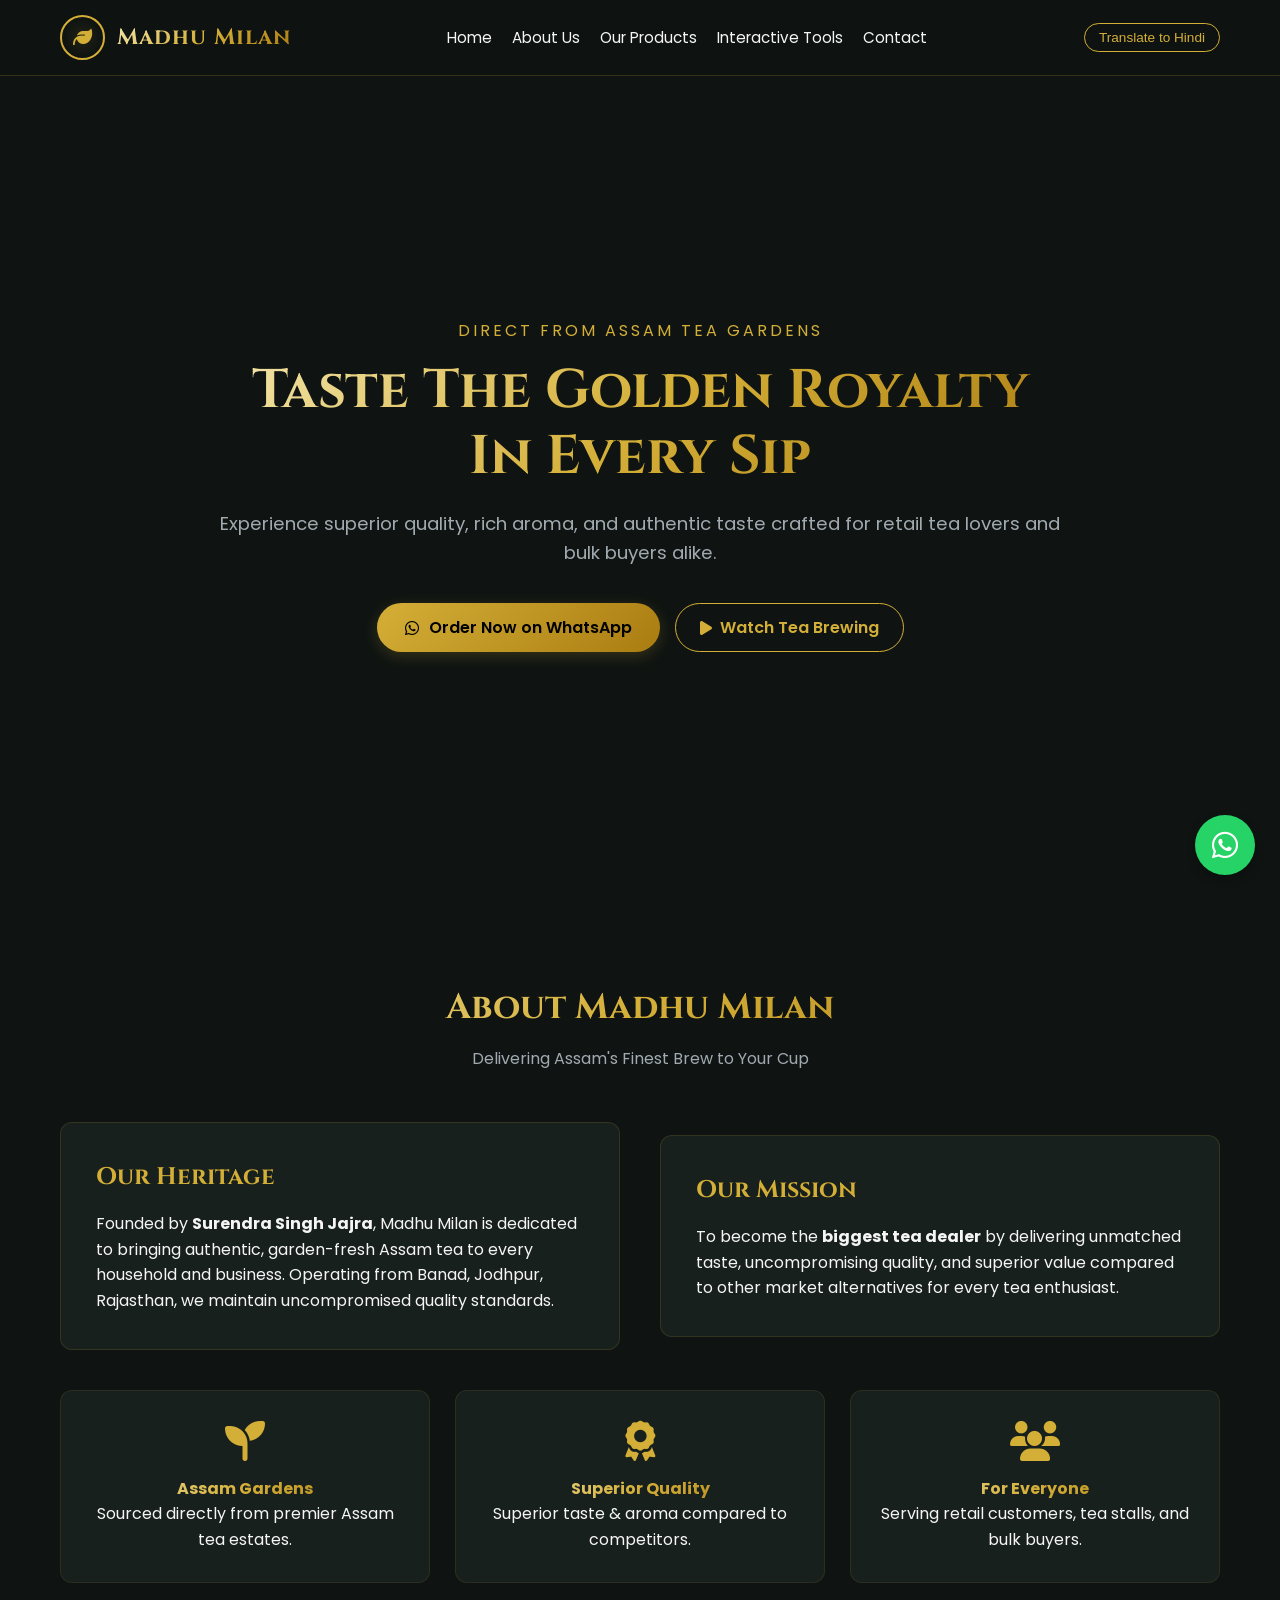
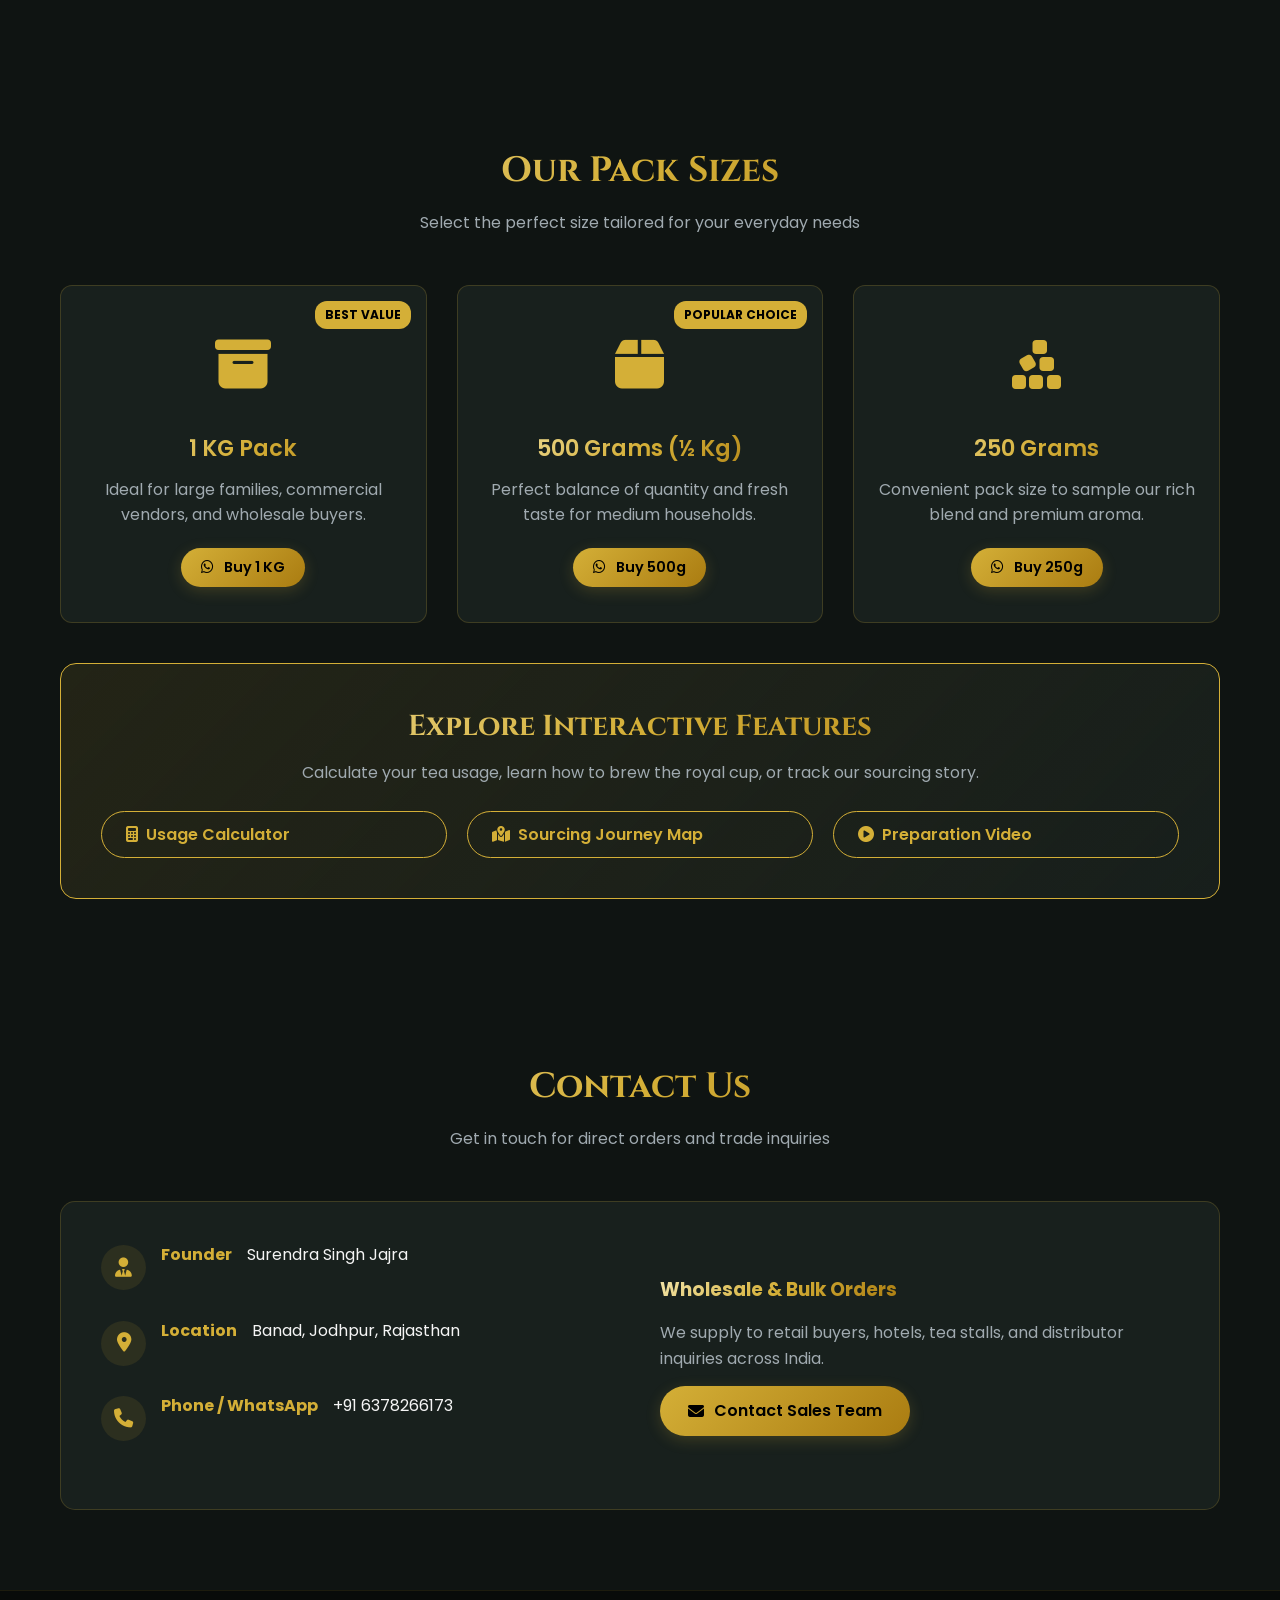
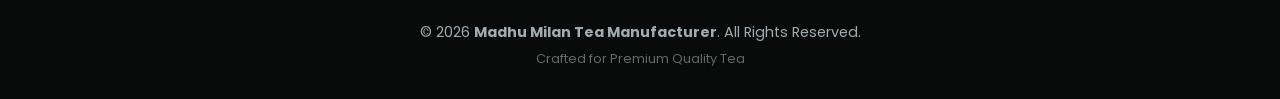
==== commit cf9e1c0e: "Update index.html" ====
--- a/index.html
+++ b/index.html
@@ -464,7 +464,7 @@
         <div class="about-grid">
             <div class="about-card">
                 <h3 id="founder-title">Our Heritage</h3>
-                <p id="founder-desc">Founded by <strong>Sarita Chaudhary</strong>, Madhu Milan is dedicated to bringing authentic, garden-fresh Assam tea to every household and business. Operating from Banad, Jodhpur, Rajasthan, we maintain uncompromised quality standards.</p>
+                <p id="founder-desc">Founded by <strong>Surendra Singh Jajra</strong>, Madhu Milan is dedicated to bringing authentic, garden-fresh Assam tea to every household and business. Operating from Banad, Jodhpur, Rajasthan, we maintain uncompromised quality standards.</p>
             </div>
             <div class="about-card">
                 <h3 id="mission-title">Our Mission</h3>
@@ -566,7 +566,7 @@
                     <i class="fa-solid fa-user-tie"></i>
                     <div>
                         <strong style="color: var(--gold-primary);" id="lbl-founder">Founder</strong>
-                        <p>Sarita Chaudhary</p>
+                        <p>Surendra Singh Jajra</p>
                     </div>
                 </div>
                 <div>
@@ -661,7 +661,7 @@
                 "about-title": "About Madhu Milan",
                 "about-subtitle": "Delivering Assam's Finest Brew to Your Cup",
                 "founder-title": "Our Heritage",
-                "founder-desc": "Founded by <strong>Sarita Chaudhary</strong>, Madhu Milan is dedicated to bringing authentic, garden-fresh Assam tea to every household and business. Operating from Banad, Jodhpur, Rajasthan, we maintain uncompromised quality standards.",
+                "founder-desc": "Founded by <strong>Surendra Singh Jajra</strong>, Madhu Milan is dedicated to bringing authentic, garden-fresh Assam tea to every household and business. Operating from Banad, Jodhpur, Rajasthan, we maintain uncompromised quality standards.",
                 "mission-title": "Our Mission",
                 "mission-desc": "To become the <strong>biggest tea dealer</strong> by delivering unmatched taste, uncompromising quality, and superior value compared to other market alternatives for every tea enthusiast.",
                 "f1-title": "Assam Gardens",
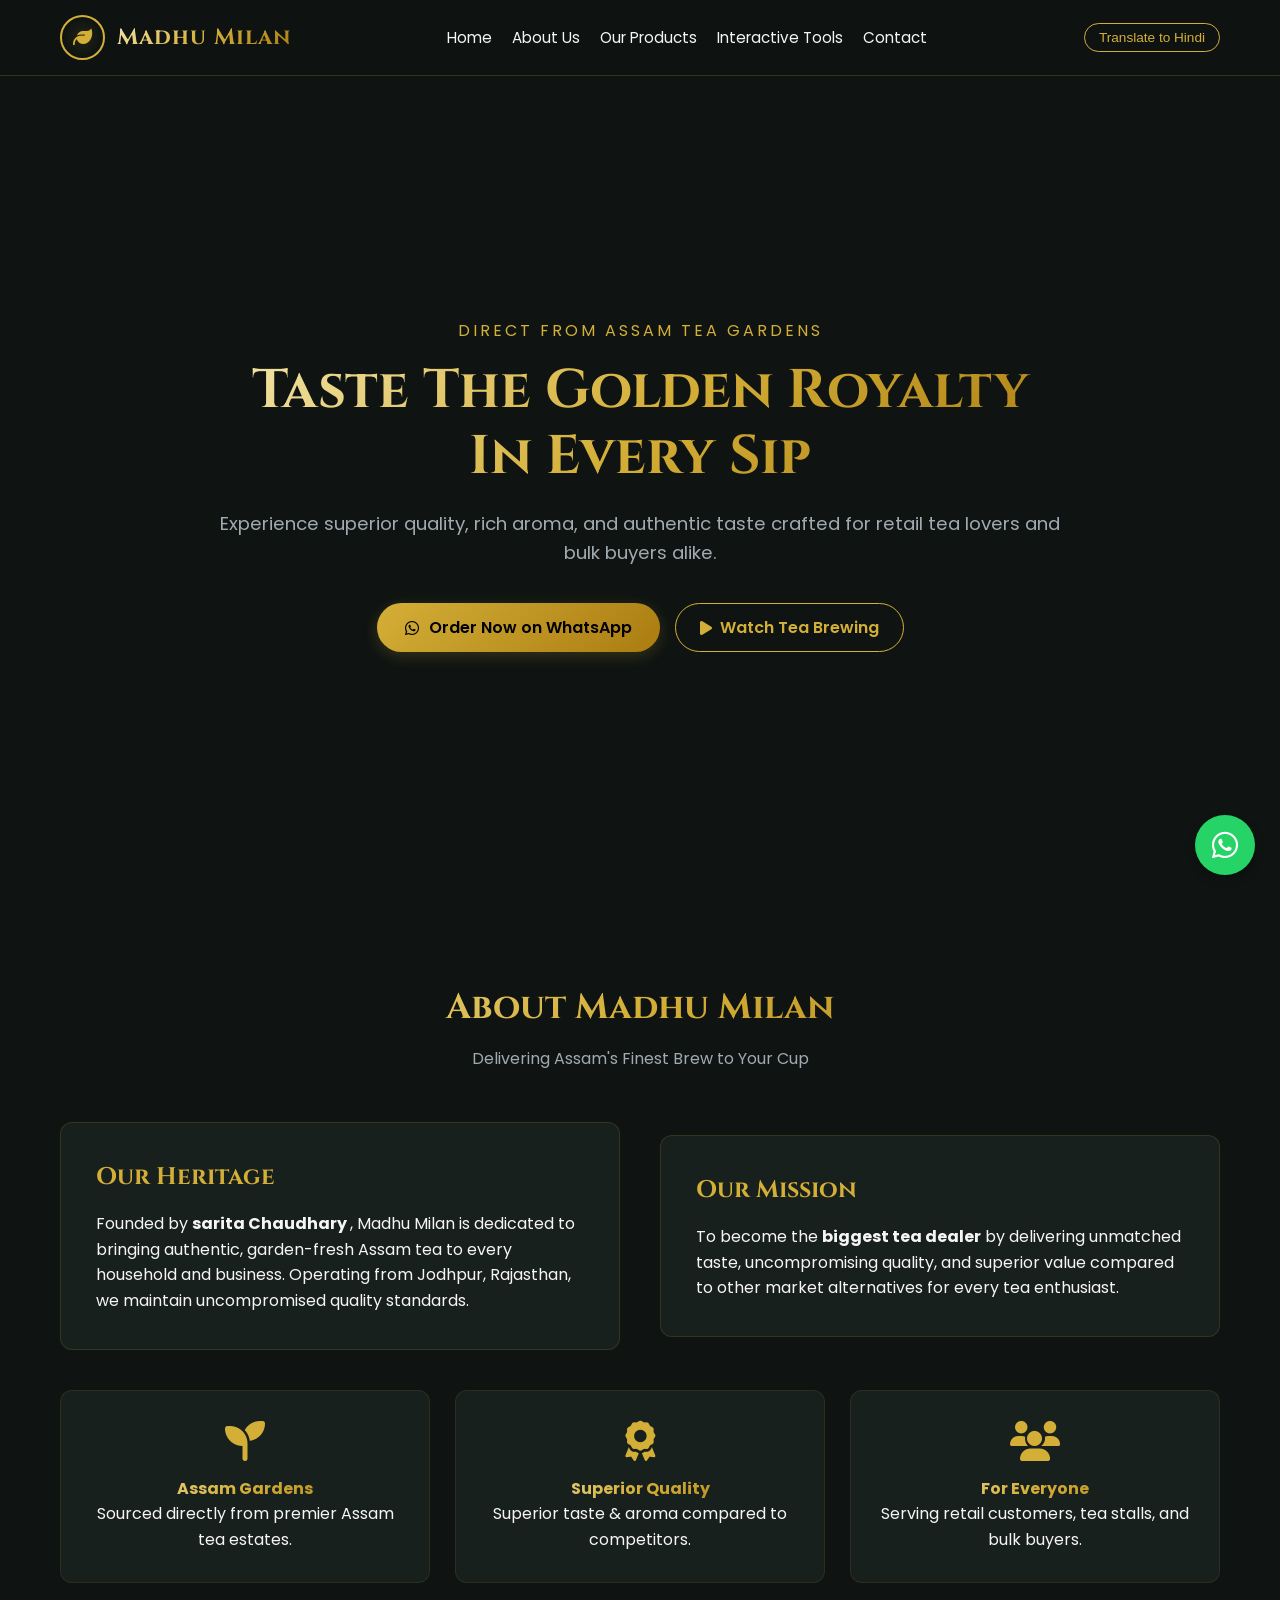
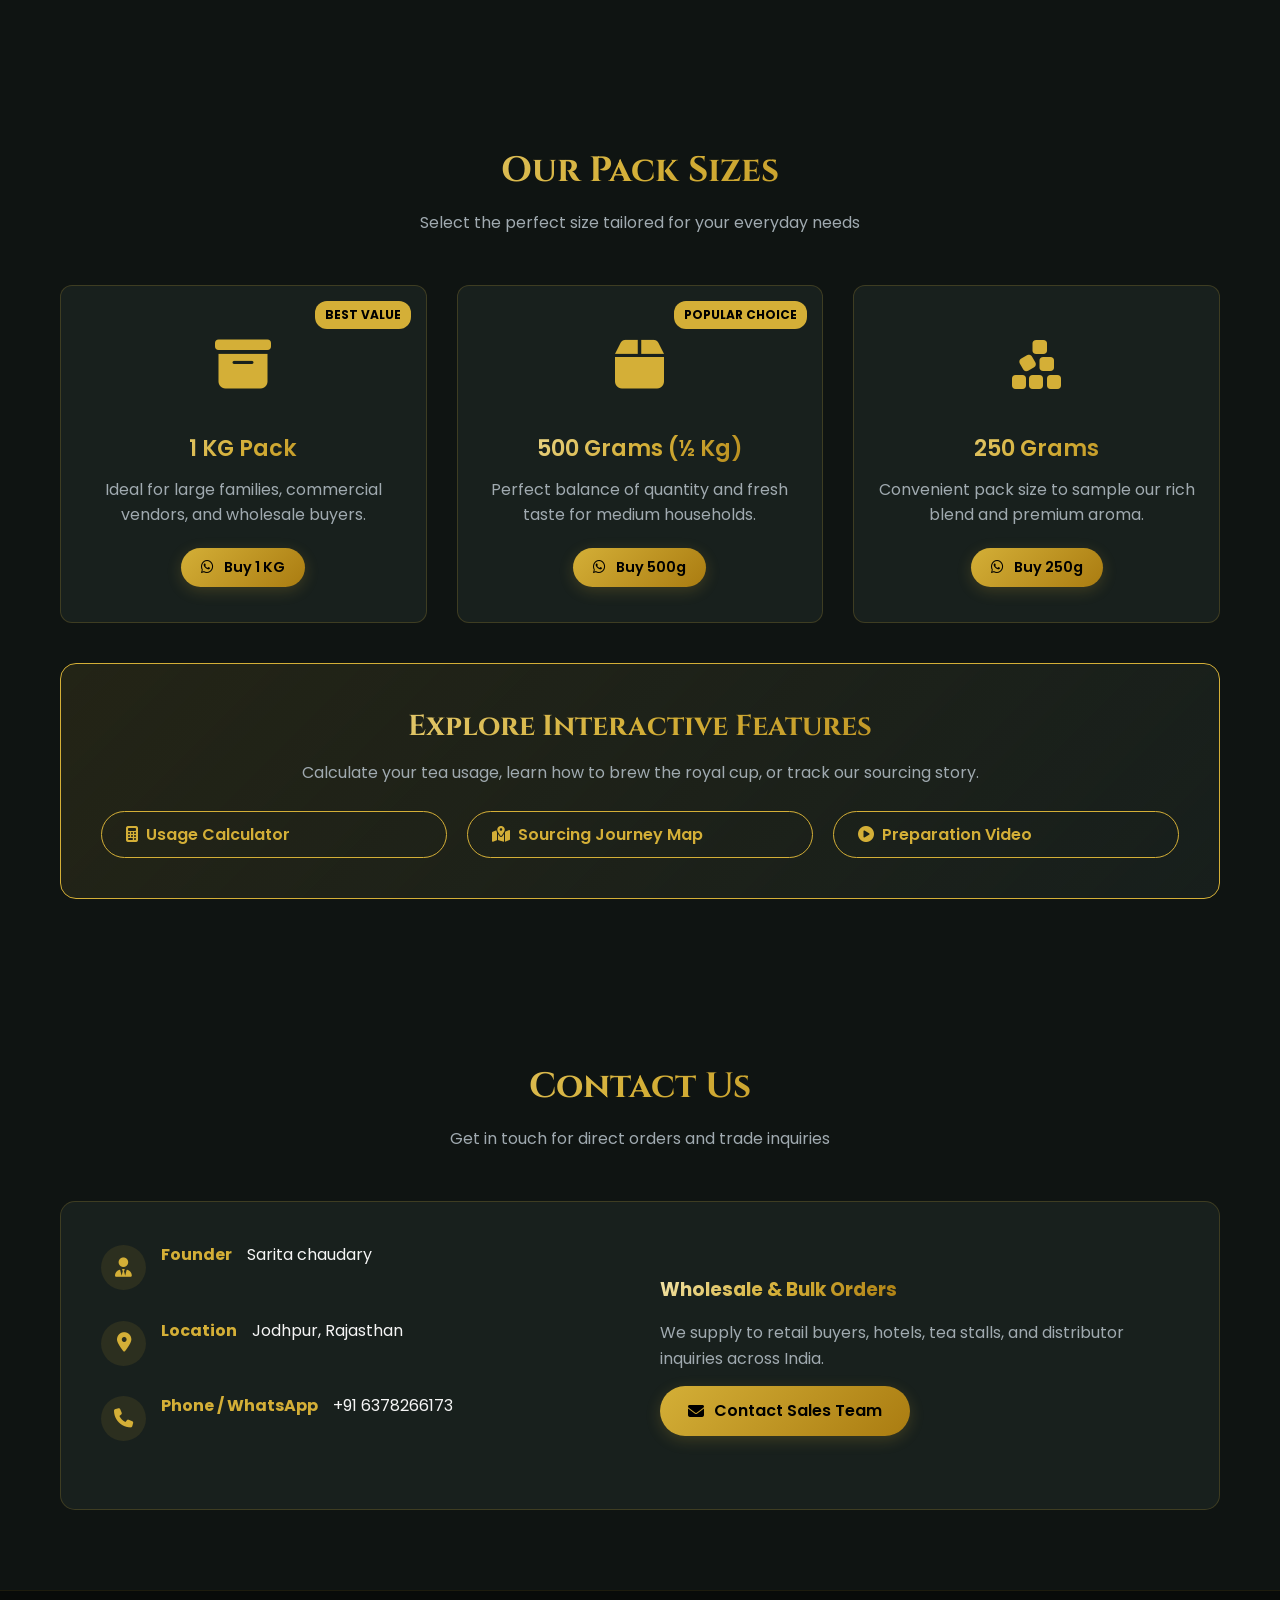
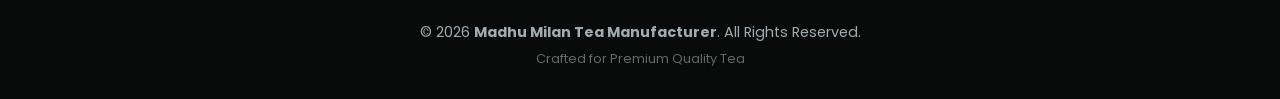
==== commit 97d58385: "Update founder information in index.html" ====
--- a/index.html
+++ b/index.html
@@ -464,7 +464,7 @@
         <div class="about-grid">
             <div class="about-card">
                 <h3 id="founder-title">Our Heritage</h3>
-                <p id="founder-desc">Founded by <strong>Surendra Singh Jajra</strong>, Madhu Milan is dedicated to bringing authentic, garden-fresh Assam tea to every household and business. Operating from Banad, Jodhpur, Rajasthan, we maintain uncompromised quality standards.</p>
+                <p id="founder-desc">Founded by <strong>sarita Chaudhary </strong>, Madhu Milan is dedicated to bringing authentic, garden-fresh Assam tea to every household and business. Operating from Jodhpur, Rajasthan, we maintain uncompromised quality standards.</p>
             </div>
             <div class="about-card">
                 <h3 id="mission-title">Our Mission</h3>
@@ -566,14 +566,14 @@
                     <i class="fa-solid fa-user-tie"></i>
                     <div>
                         <strong style="color: var(--gold-primary);" id="lbl-founder">Founder</strong>
-                        <p>Surendra Singh Jajra</p>
+                        <p>Sarita chaudary</p>
                     </div>
                 </div>
                 <div>
                     <i class="fa-solid fa-location-dot"></i>
                     <div>
                         <strong style="color: var(--gold-primary);" id="lbl-location">Location</strong>
-                        <p>Banad, Jodhpur, Rajasthan</p>
+                        <p> Jodhpur, Rajasthan</p>
                     </div>
                 </div>
                 <div>
@@ -661,7 +661,7 @@
                 "about-title": "About Madhu Milan",
                 "about-subtitle": "Delivering Assam's Finest Brew to Your Cup",
                 "founder-title": "Our Heritage",
-                "founder-desc": "Founded by <strong>Surendra Singh Jajra</strong>, Madhu Milan is dedicated to bringing authentic, garden-fresh Assam tea to every household and business. Operating from Banad, Jodhpur, Rajasthan, we maintain uncompromised quality standards.",
+                "founder-desc": "Founded by <strong>Sarita chaudhary</strong>, Madhu Milan is dedicated to bringing authentic, garden-fresh Assam tea to every household and business. Operating from  Jodhpur, Rajasthan, we maintain uncompromised quality standards.",
                 "mission-title": "Our Mission",
                 "mission-desc": "To become the <strong>biggest tea dealer</strong> by delivering unmatched taste, uncompromising quality, and superior value compared to other market alternatives for every tea enthusiast.",
                 "f1-title": "Assam Gardens",
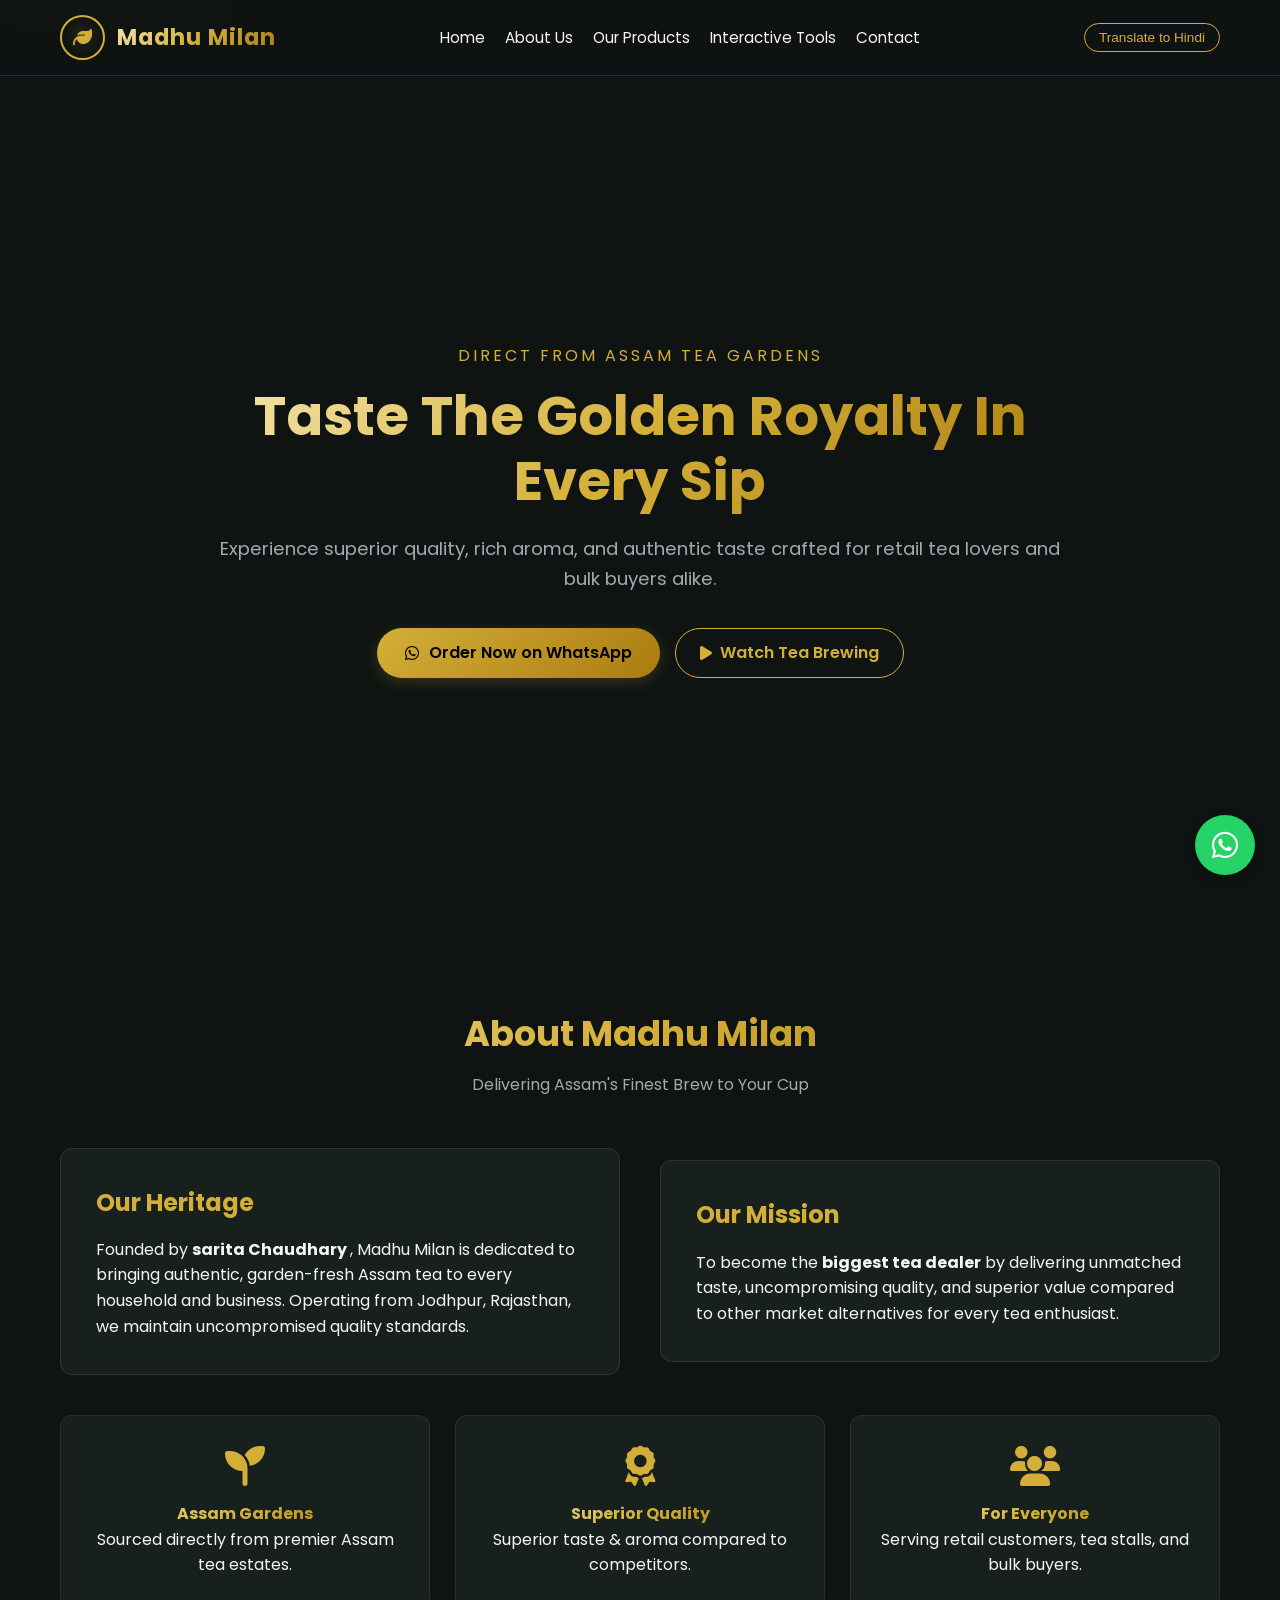
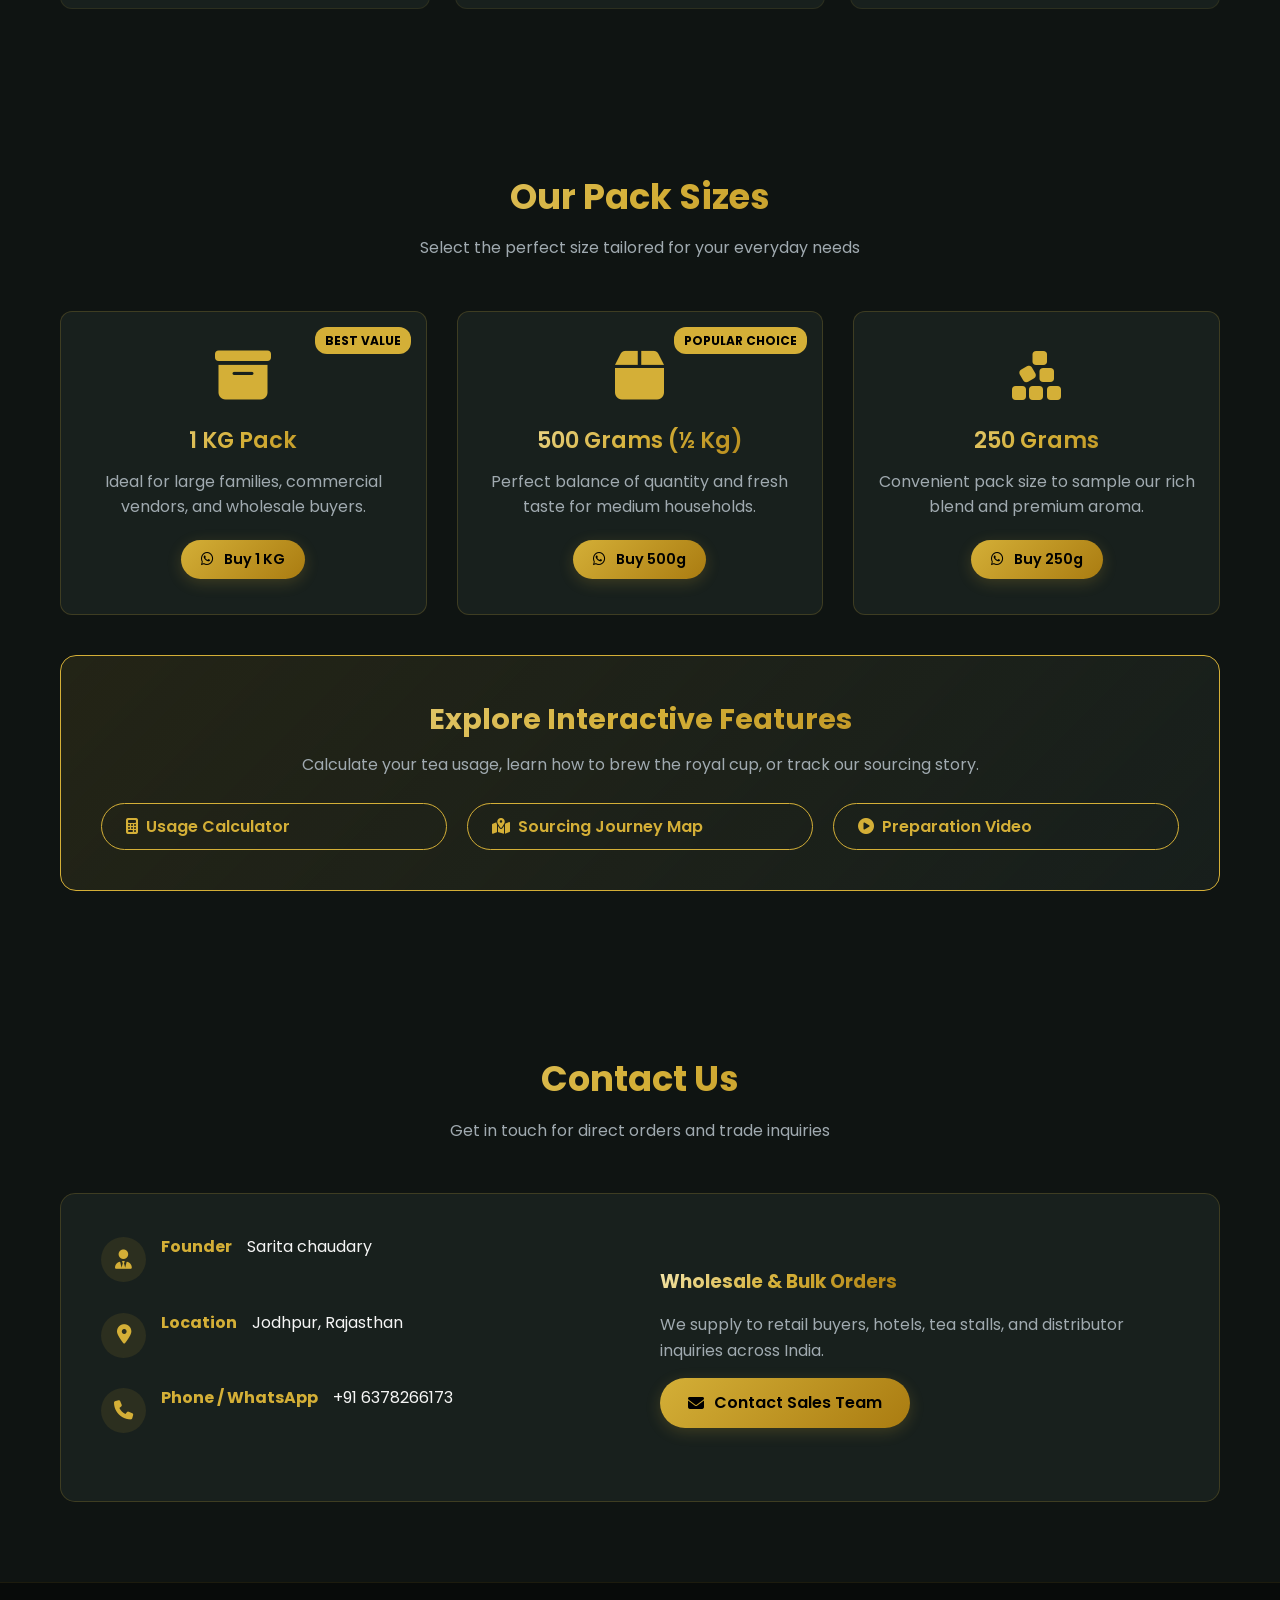
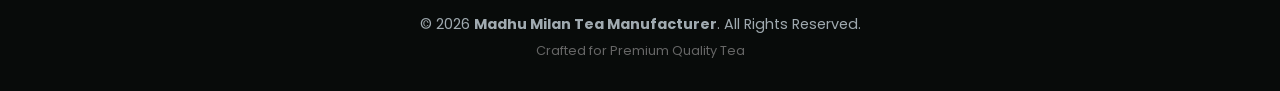
==== commit 3db9029e: "Fix HTML structure and remove duplicate styles Removed duplicate font-heading declaration and cleane" ====
--- a/index.html
+++ b/index.html
@@ -1,4 +1,5 @@
-<!DOCTYPE html>
+
+            --font-heading: 'Cinzel', serif;<!DOCTYPE html>
 <html lang="en">
 <head>
     <meta charset="UTF-8">
@@ -26,7 +27,6 @@
             --card-bg: #18201D;
             --text-light: #F5F5F5;
             --text-muted: #A0AAB0;
-            --font-heading: 'Cinzel', serif;
             --font-body: 'Poppins', sans-serif;
             --font-hindi: 'Rozha One', serif;
         }
@@ -699,8 +699,3 @@
             }
         }
     </script>
-
-    <!-- External JavaScript File -->
-    <script src="script.js"></script>
-</body>
-</html>
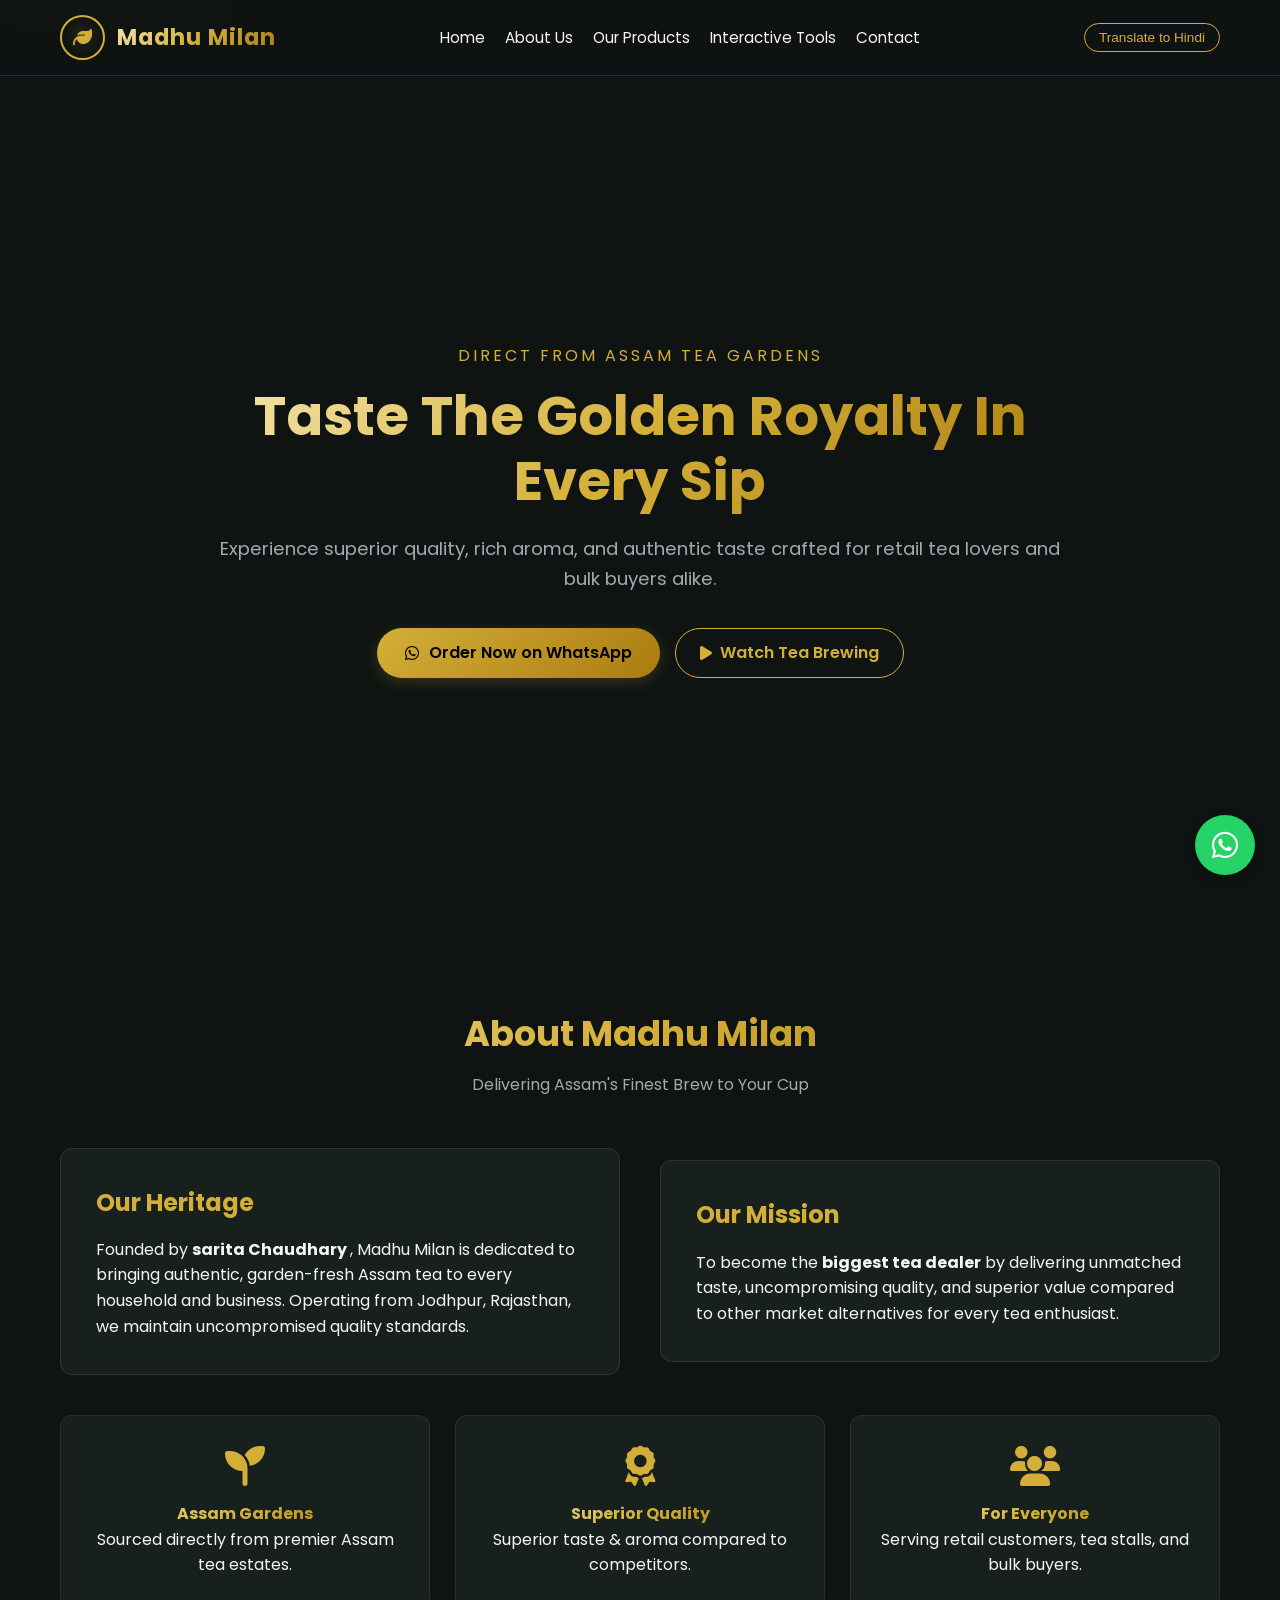
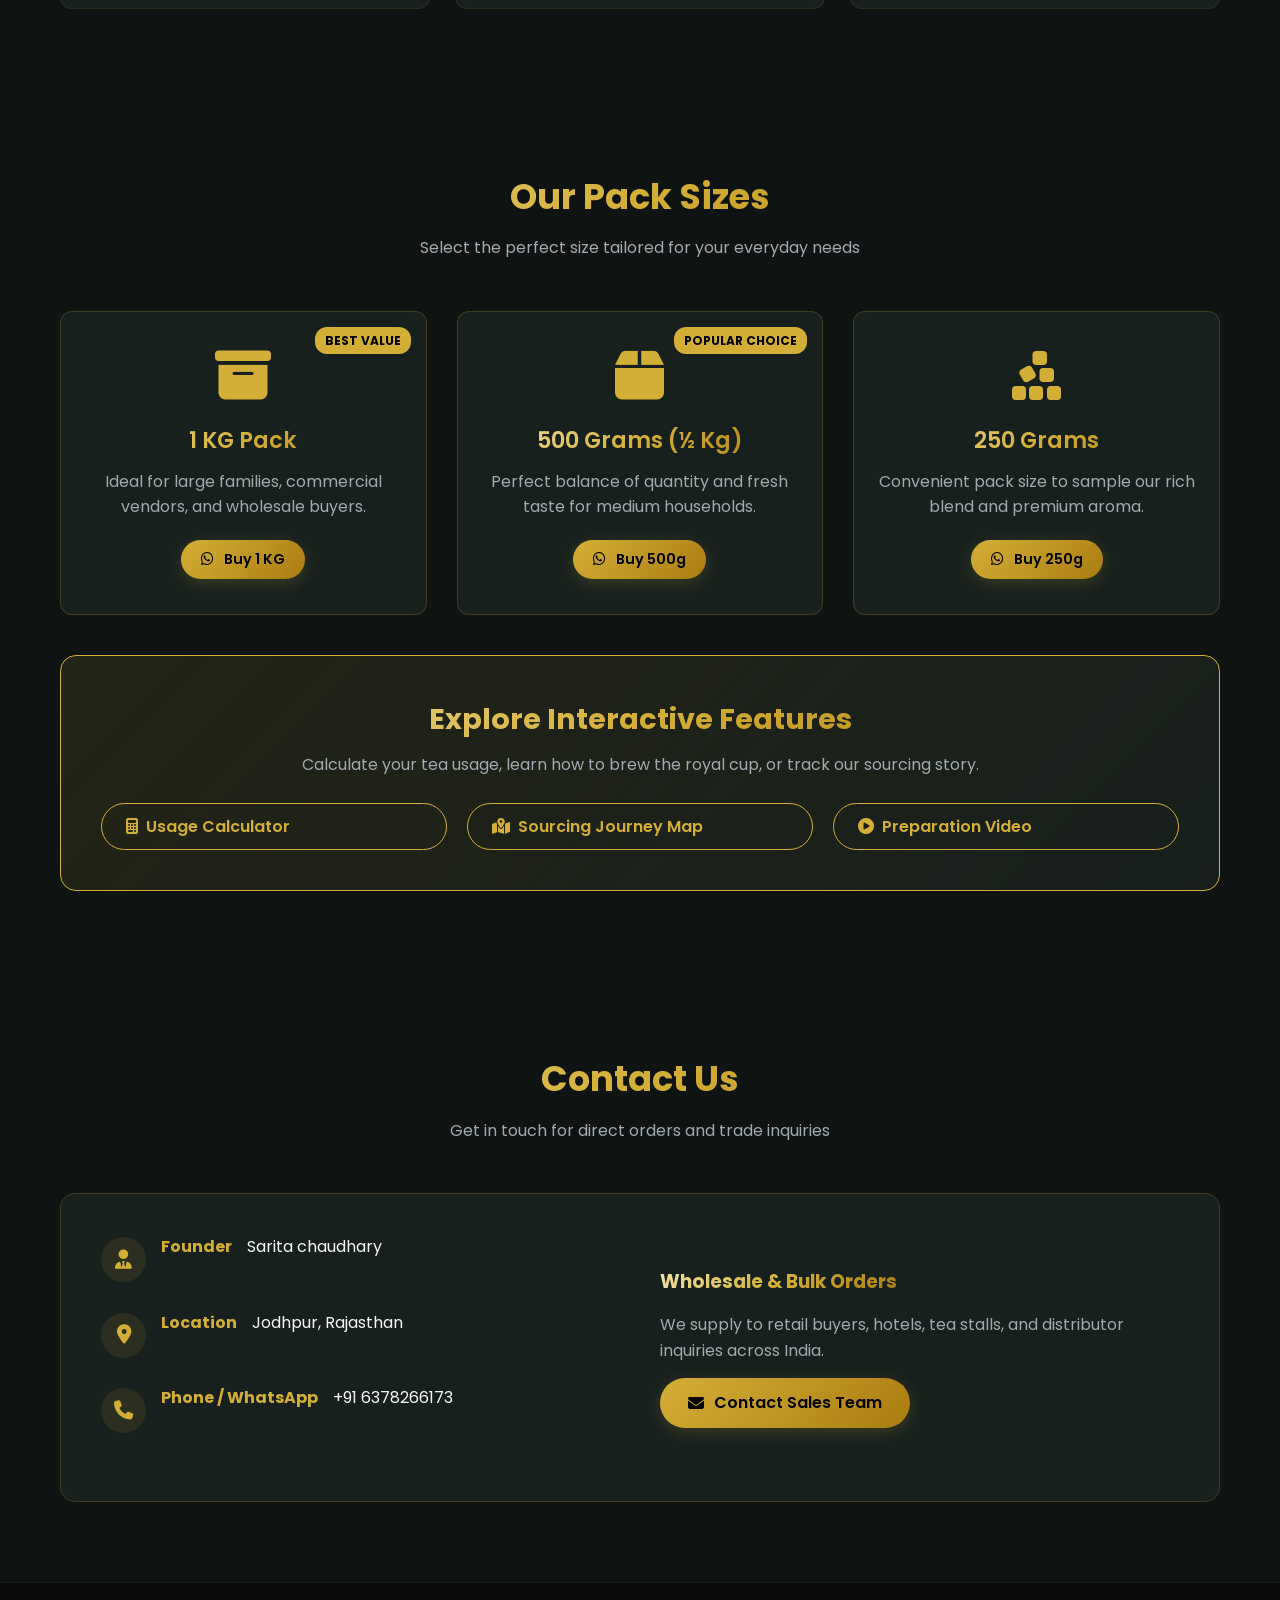
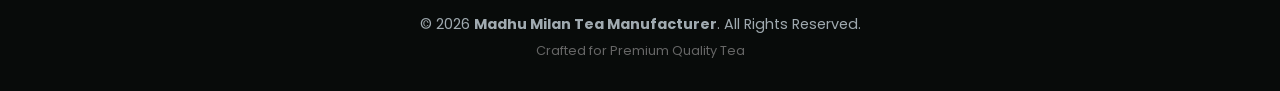
==== commit df8eb5c0: "Correct spelling of 'Chaudary' to 'Chaudhary'" ====
--- a/index.html
+++ b/index.html
@@ -566,7 +566,7 @@
                     <i class="fa-solid fa-user-tie"></i>
                     <div>
                         <strong style="color: var(--gold-primary);" id="lbl-founder">Founder</strong>
-                        <p>Sarita chaudary</p>
+                        <p>Sarita chaudhary</p>
                     </div>
                 </div>
                 <div>
